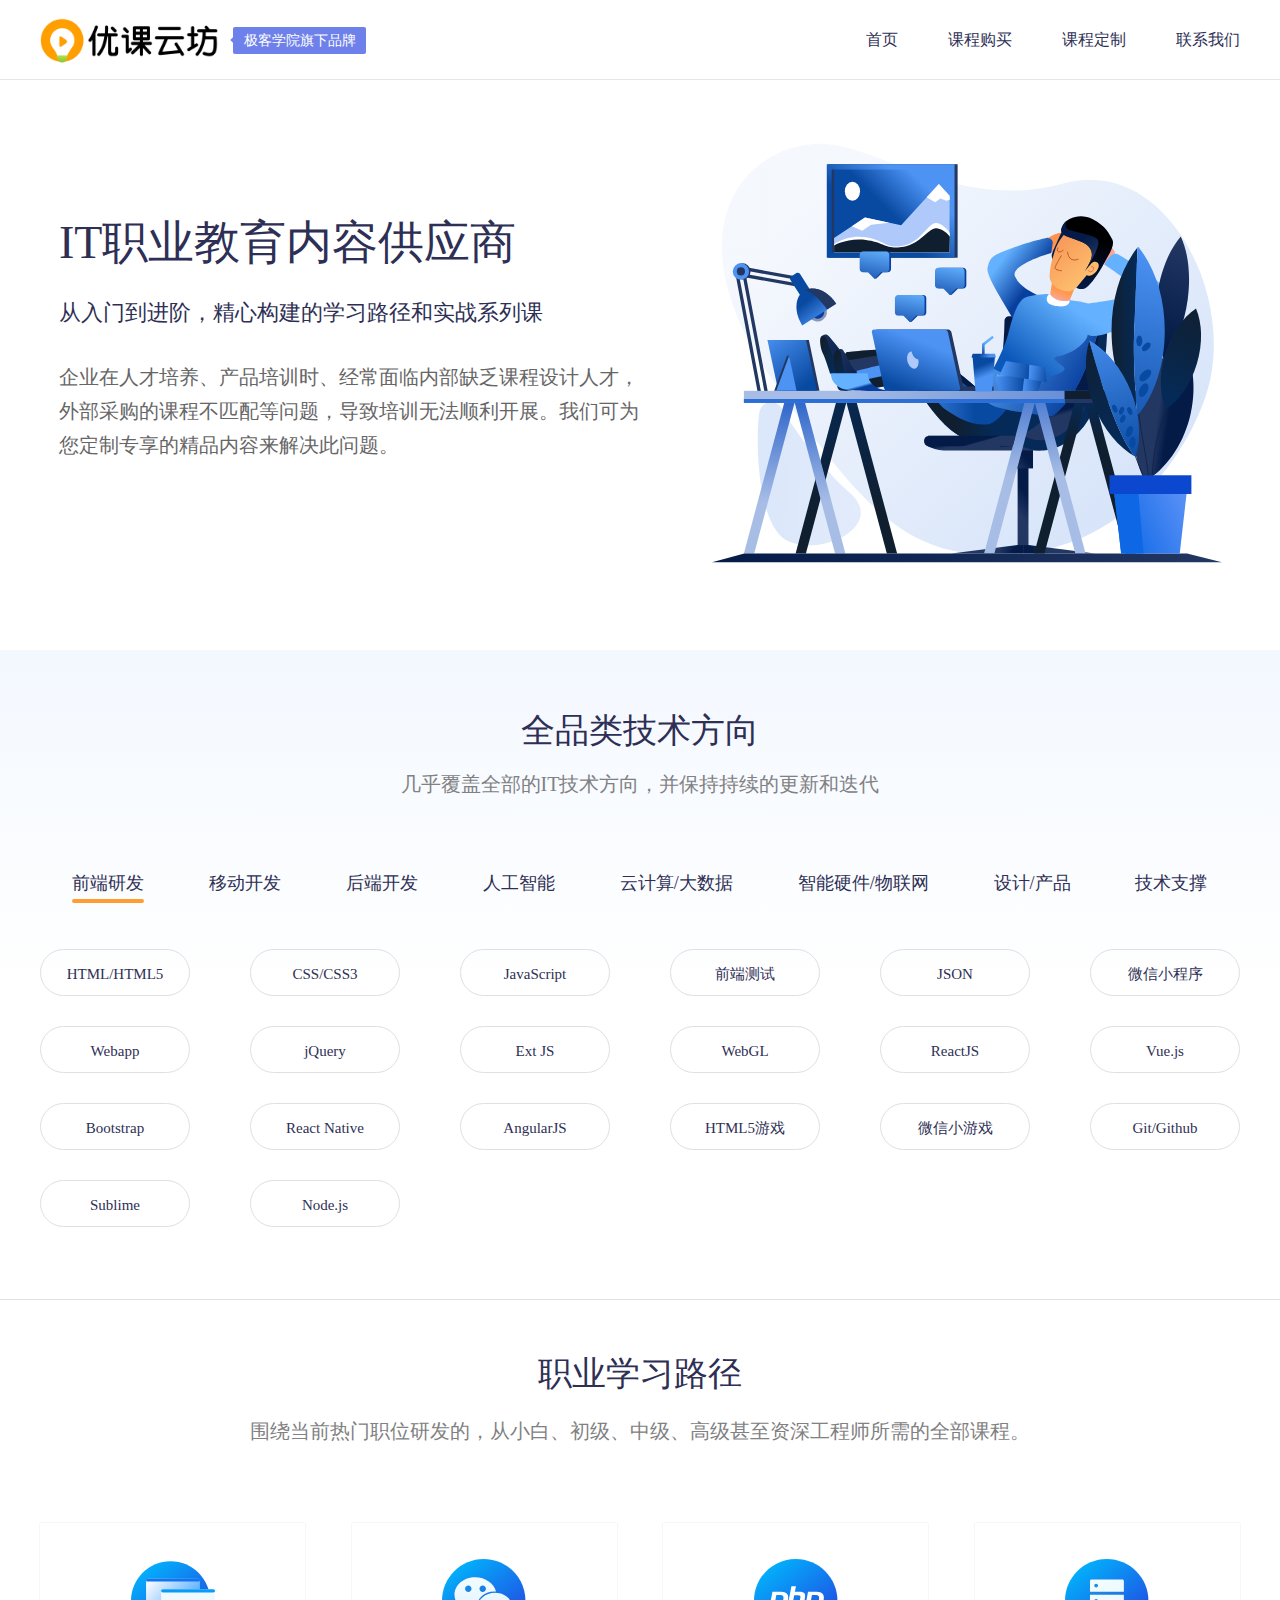
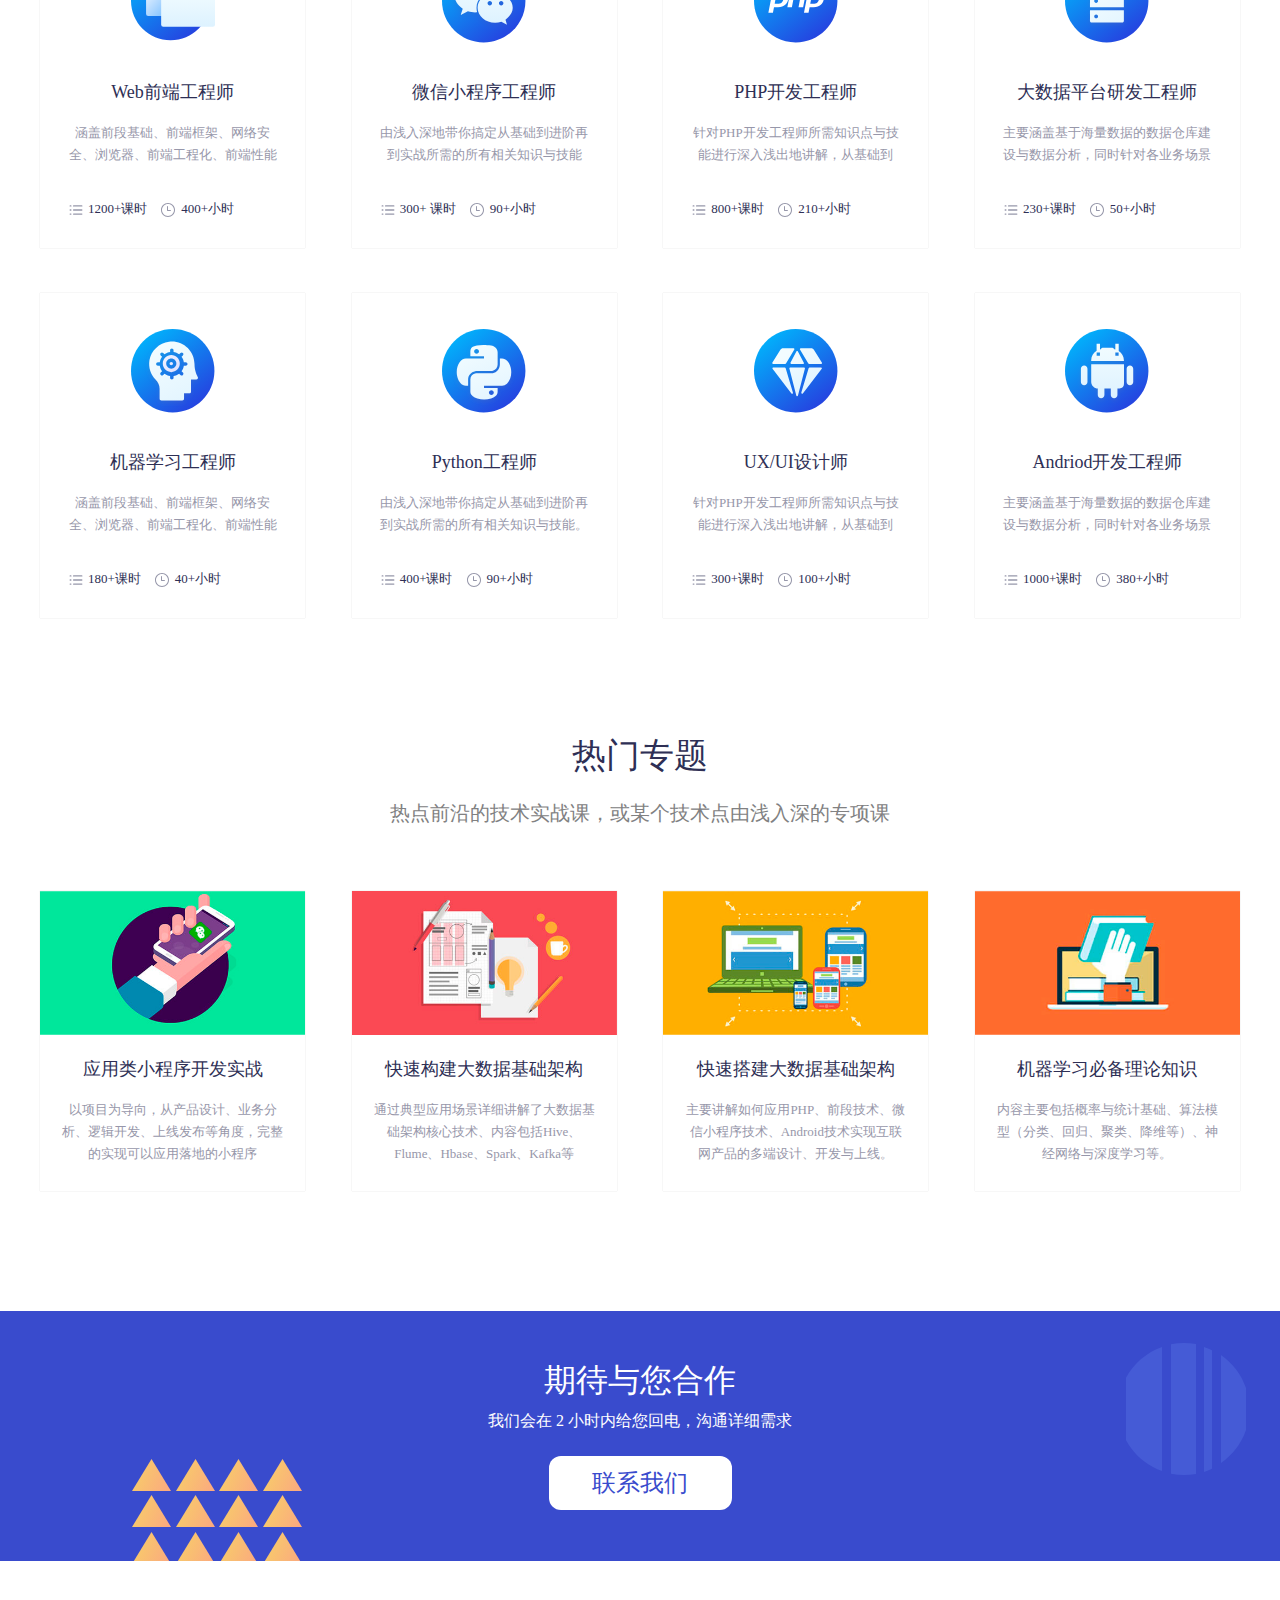
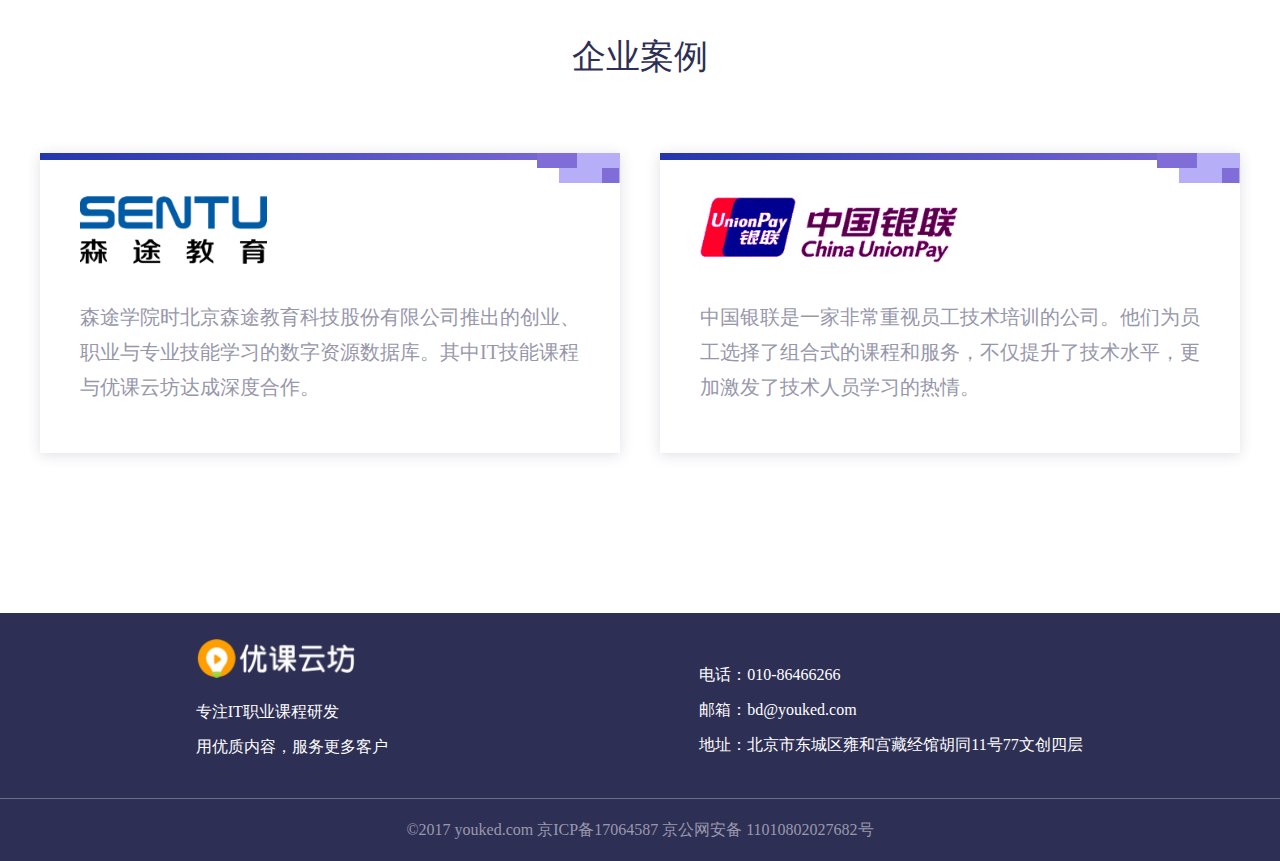
==== buy.html @ 3682bbf8 "init" ====
<!DOCTYPE html>
<html>
<head>
  <meta charset="utf-8">
  <title>优课云坊 - 专注 IT 职业课程研发</title>
  <meta name="keywords" content="视频课程,IT培训,在线教育,IT视频课程,课程制作,课程研发" />
  <meta name="description" content="优课云坊是一个专业从事 IT 职业技术类课程研发与制作的内容平台，我们希望通过生产更多、更好的学习内容，让更多人能够掌握和精进互联网开发的知识和技能，从而更好地用技术改变生活。优课云坊的制作团队均有 6 年以上的课程研发、制作和内容出版经验，发布过 3000+ 门互联网职业技术类课程，并与行业权威的人民邮电出版社等合作出版了多本技术类书籍。" />
  <link rel="stylesheet" type="text/css" href="./css/reset.css">
  <link rel="stylesheet" type="text/css" href="./css/buy.css">
</head>
<body>
<header class="page-header">
  <div class="container">
    <a class="header-logo" href="./index.html">
      <div class="header-logo-box">
        <img class="header-logo-img" src="./images/logo.svg">
      </div>
      <div class="header-logo-tag">极客学院旗下品牌</div>
    </a>
    <nav class="header-nav">
      <a href="./index.html" class="nav-item">首页</a>
      <a href="javascript:;" class="nav-item active">课程购买</a>
      <a href="./order.html" class="nav-item">课程定制</a>
      <a href="https://shimo.im/forms/dloqeWOgRNdibAnz/fill" target="blank" class="nav-item">联系我们</a>
    </nav>
  </div>
</header>
<div class="page-mainer">
  <div class="banner-section buy-banner">
    <div class="banner-box container">
      <div class="banner-left buy-banner-left">
        <h1 class="banner-title">IT职业教育内容供应商</h1>
        <p class="banner-subtitle">从入门到进阶，精心构建的学习路径和实战系列课</p>
        <p class="banner-description">企业在人才培养、产品培训时、经常面临内部缺乏课程设计人才，外部采购的课程不匹配等问题，导致培训无法顺利开展。我们可为您定制专享的精品内容来解决此问题。</p>
      </div>
      <div class="banner-right">
        <img src="./images/buy-banner.svg" class="banner-box-img">
      </div>
    </div>
  </div>
  <div class="catalog-section">
    <h2 class="catalog-title">全品类技术方向</h2>
    <p class="catalog-description">几乎覆盖全部的IT技术方向，并保持持续的更新和迭代</p>
    <ul class="catalog-second-list" id="ITCatalogList">
      <li class="catalog-second-item catalog-second-item--active">前端研发</li>
      <li class="catalog-second-item ">移动开发</li>
      <li class="catalog-second-item ">后端开发</li>
      <li class="catalog-second-item ">人工智能</li>
      <li class="catalog-second-item ">云计算/大数据</li>
      <li class="catalog-second-item ">智能硬件/物联网</li>
      <li class="catalog-second-item ">设计/产品</li>
      <li class="catalog-second-item ">技术支撑</li>
    </ul>
    <div class="catalog-third-container" id="ITDetailList">
      <ul class="catalog-third-list catalog-third-list--active">
        <li class="catalog-third-item">
          <a href="javascript:;">HTML/HTML5</a>
        </li>
        <li class="catalog-third-item">
          <a href="javascript:;">CSS/CSS3</a>
        </li>
        <li class="catalog-third-item">
          <a href="javascript:;">JavaScript</a>
        </li>
        <li class="catalog-third-item">
          <a href="javascript:;">前端测试</a>
        </li>
        <li class="catalog-third-item">
          <a href="javascript:;">JSON</a>
        </li>
        <li class="catalog-third-item">
          <a href="javascript:;">微信小程序</a>
        </li>
        <li class="catalog-third-item">
          <a href="javascript:;">Webapp</a>
        </li>
        <li class="catalog-third-item">
          <a href="javascript:;">jQuery</a>
        </li>
        <li class="catalog-third-item">
          <a href="javascript:;">Ext JS</a>
        </li>
        <li class="catalog-third-item">
          <a href="javascript:;">WebGL</a>
        </li>
        <li class="catalog-third-item">
          <a href="javascript:;">ReactJS</a>
        </li>
        <li class="catalog-third-item">
          <a href="javascript:;">Vue.js</a>
        </li>
        <li class="catalog-third-item">
          <a href="javascript:;">Bootstrap</a>
        </li>
        <li class="catalog-third-item">
          <a href="javascript:;">React Native</a>
        </li>
        <li class="catalog-third-item">
          <a href="javascript:;">AngularJS</a>
        </li>
        <li class="catalog-third-item">
          <a href="javascript:;">HTML5游戏</a>
        </li>
        <li class="catalog-third-item">
          <a href="javascript:;">微信小游戏</a>
        </li>
        <li class="catalog-third-item">
          <a href="javascript:;">Git/Github</a>
        </li>
        <li class="catalog-third-item">
          <a href="javascript:;">Sublime</a>
        </li>
        <li class="catalog-third-item">
          <a href="javascript:;">Node.js</a>
        </li>
      </ul>
      <ul class="catalog-third-list">
        <li class="catalog-third-item">
          <a href="javascript:;">Android</a>
        </li>
        <li class="catalog-third-item">
          <a href="javascript:;">iOS</a>
        </li>
        <li class="catalog-third-item">
          <a href="javascript:;">性能优化</a>
        </li>
        <li class="catalog-third-item">
          <a href="javascript:;">Android Studio</a>
        </li>
        <li class="catalog-third-item">
          <a href="javascript:;">网络编程</a>
        </li>
        <li class="catalog-third-item">
          <a href="javascript:;">Robotium</a>
        </li>
        <li class="catalog-third-item">
          <a href="javascript:;">Android NDK</a>
        </li>
        <li class="catalog-third-item">
          <a href="javascript:;">UI组件</a>
        </li>
        <li class="catalog-third-item">
          <a href="javascript:;">RxJava</a>
        </li>
        <li class="catalog-third-item">
          <a href="javascript:;">Kotlin</a>
        </li>
        <li class="catalog-third-item">
          <a href="javascript:;">自定义控件</a>
        </li>
        <li class="catalog-third-item">
          <a href="javascript:;">HyBrid</a>
        </li>
        <li class="catalog-third-item">
          <a href="javascript:;">热更新</a>
        </li>
        <li class="catalog-third-item">
          <a href="javascript:;">React native</a>
        </li>
      </ul>
      <ul class="catalog-third-list">
        <li class="catalog-third-item">
          <a href="javascript:;">Java</a>
        </li>
        <li class="catalog-third-item">
          <a href="javascript:;">Servlet</a>
        </li>
        <li class="catalog-third-item">
          <a href="javascript:;">JSP</a>
        </li>
        <li class="catalog-third-item">
          <a href="javascript:;">Spring</a>
        </li>
        <li class="catalog-third-item">
          <a href="javascript:;">SpringMVC</a>
        </li>
        <li class="catalog-third-item">
          <a href="javascript:;">Python</a>
        </li>
        <li class="catalog-third-item">
          <a href="javascript:;">Django</a>
        </li>
        <li class="catalog-third-item">
          <a href="javascript:;">Flask</a>
        </li>
        <li class="catalog-third-item">
          <a href="javascript:;">CGI</a>
        </li>
        <li class="catalog-third-item">
          <a href="javascript:;">爬虫</a>
        </li>
        <li class="catalog-third-item">
          <a href="javascript:;">PHP</a>
        </li>
        <li class="catalog-third-item">
          <a href="javascript:;">Laravel</a>
        </li>
        <li class="catalog-third-item">
          <a href="javascript:;">Redis</a>
        </li>
        <li class="catalog-third-item">
          <a href="javascript:;">ThinkPHP</a>
        </li>
        <li class="catalog-third-item">
          <a href="javascript:;">WordPress</a>
        </li>
        <li class="catalog-third-item">
          <a href="javascript:;">Go</a>
        </li>
        <li class="catalog-third-item">
          <a href="javascript:;">微服务</a>
        </li>
        <li class="catalog-third-item">
          <a href="javascript:;">Ruby</a>
        </li>
        <li class="catalog-third-item">
          <a href="javascript:;">SpringBoot</a>
        </li>
        <li class="catalog-third-item">
          <a href="javascript:;">Dubbo</a>
        </li>
      </ul>
      <ul class="catalog-third-list">
        <li class="catalog-third-item">
          <a href="javascript:;">AWS</a>
        </li>
        <li class="catalog-third-item">
          <a href="javascript:;">深度学习</a>
        </li>
        <li class="catalog-third-item">
          <a href="javascript:;">机器学习</a>
        </li>
        <li class="catalog-third-item">
          <a href="javascript:;">算法应用</a>
        </li>
        <li class="catalog-third-item">
          <a href="javascript:;">PaddlePaddle</a>
        </li>
        <li class="catalog-third-item">
          <a href="javascript:;">TensorFlow</a>
        </li>
        <li class="catalog-third-item">
          <a href="javascript:;">Keras</a>
        </li>
        <li class="catalog-third-item">
          <a href="javascript:;">caffe</a>
        </li>
        <li class="catalog-third-item">
          <a href="javascript:;">文字识别</a>
        </li>
        <li class="catalog-third-item">
          <a href="javascript:;">人脸识别</a>
        </li>
        <li class="catalog-third-item">
          <a href="javascript:;">图像审核</a>
        </li>
        <li class="catalog-third-item">
          <a href="javascript:;">OpenGL/GLES</a>
        </li>
      </ul>
      <ul class="catalog-third-list">
        <li class="catalog-third-item">
          <a href="javascript:;">Hadoop</a>
        </li>
        <li class="catalog-third-item">
          <a href="javascript:;">Storm</a>
        </li>
        <li class="catalog-third-item">
          <a href="javascript:;">Kafka</a>
        </li>
        <li class="catalog-third-item">
          <a href="javascript:;">Hbase</a>
        </li>
        <li class="catalog-third-item">
          <a href="javascript:;">Spark</a>
        </li>
        <li class="catalog-third-item">
          <a href="javascript:;">Oracle</a>
        </li>
        <li class="catalog-third-item">
          <a href="javascript:;">DB2</a>
        </li>
        <li class="catalog-third-item">
          <a href="javascript:;">MySQL</a>
        </li>
        <li class="catalog-third-item">
          <a href="javascript:;">Redis</a>
        </li>
        <li class="catalog-third-item">
          <a href="javascript:;">MongoDB</a>
        </li>
        <li class="catalog-third-item">
          <a href="javascript:;">数据分析</a>
        </li>
        <li class="catalog-third-item">
          <a href="javascript:;">Cassandra</a>
        </li>
        <li class="catalog-third-item">
          <a href="javascript:;">PostgreSQL</a>
        </li>
        <li class="catalog-third-item">
          <a href="javascript:;">腾讯云</a>
        </li>
        <li class="catalog-third-item">
          <a href="javascript:;">OpenStack</a>
        </li>
        <li class="catalog-third-item">
          <a href="javascript:;">Docker</a>
        </li>
        <li class="catalog-third-item">
          <a href="javascript:;">Elasticsearch</a>
        </li>
        <li class="catalog-third-item">
          <a href="javascript:;">VMware</a>
        </li>
      </ul>
      <ul class="catalog-third-list ">
        <li class="catalog-third-item">
          <a href="javascript:;">ARM</a>
        </li>
        <li class="catalog-third-item">
          <a href="javascript:;">Cortex-M</a>
        </li>
        <li class="catalog-third-item">
          <a href="javascript:;">RTOS</a>
        </li>
        <li class="catalog-third-item">
          <a href="javascript:;">IPFS</a>
        </li>
        <li class="catalog-third-item">
          <a href="javascript:;">Arduino</a>
        </li>
        <li class="catalog-third-item">
          <a href="javascript:;">树莓派</a>
        </li>
        <li class="catalog-third-item">
          <a href="javascript:;">C51</a>
        </li>
        <li class="catalog-third-item">
          <a href="javascript:;">移动通信</a>
        </li>
        <li class="catalog-third-item">
          <a href="javascript:;">NFC</a>
        </li>
        <li class="catalog-third-item">
          <a href="javascript:;">传感器</a>
        </li>
        <li class="catalog-third-item">
          <a href="javascript:;">数据融合</a>
        </li>
        <li class="catalog-third-item">
          <a href="javascript:;">语音识别</a>
        </li>
        <li class="catalog-third-item">
          <a href="javascript:;">手势识别</a>
        </li>
        <li class="catalog-third-item">
          <a href="javascript:;">AVR</a>
        </li>
      </ul>
      <ul class="catalog-third-list">
        <li class="catalog-third-item">
          <a href="javascript:;">Photoshop</a>
        </li>
        <li class="catalog-third-item">
          <a href="javascript:;">DreamWeaver</a>
        </li>
        <li class="catalog-third-item">
          <a href="javascript:;">Sketch</a>
        </li>
        <li class="catalog-third-item">
          <a href="javascript:;">illustrator</a>
        </li>
        <li class="catalog-third-item">
          <a href="javascript:;">Axure</a>
        </li>
        <li class="catalog-third-item">
          <a href="javascript:;">视觉设计</a>
        </li>
        <li class="catalog-third-item">
          <a href="javascript:;">游戏设计</a>
        </li>
        <li class="catalog-third-item">
          <a href="javascript:;">需求分析</a>
        </li>
      </ul>
      <ul class="catalog-third-list">
        <li class="catalog-third-item">
          <a href="javascript:;">基础语言</a>
        </li>
        <li class="catalog-third-item">
          <a href="javascript:;">网络工程</a>
        </li>
        <li class="catalog-third-item">
          <a href="javascript:;">算法基础</a>
        </li>
        <li class="catalog-third-item">
          <a href="javascript:;">数据结构</a>
        </li>
        <li class="catalog-third-item">
          <a href="javascript:;">设计模式</a>
        </li>
        <li class="catalog-third-item">
          <a href="javascript:;">Git/GitHub</a>
        </li>
        <li class="catalog-third-item">
          <a href="javascript:;">SVN</a>
        </li>
        <li class="catalog-third-item">
          <a href="javascript:;">软件测试</a>
        </li>
        <li class="catalog-third-item">
          <a href="javascript:;">思科认证</a>
        </li>
        <li class="catalog-third-item">
          <a href="javascript:;">Oracle认证</a>
        </li>
        <li class="catalog-third-item">
          <a href="javascript:;">自动化运维</a>
        </li>
        <li class="catalog-third-item">
          <a href="javascript:;">Shell</a>
        </li>
        <li class="catalog-third-item">
          <a href="javascript:;">Nginx</a>
        </li>
        <li class="catalog-third-item">
          <a href="javascript:;">运维监控</a>
        </li>
        <li class="catalog-third-item">
          <a href="javascript:;">Linux</a>
        </li>
      </ul>
    </div>
  </div>
  <div class="zhiye-section">
    <div class="container">
      <h2 class="zhiye-title">职业学习路径</h2>
      <p class="zhiye-desc">围绕当前热门职位研发的，从小白、初级、中级、高级甚至资深工程师所需的全部课程。</p>
      <ul class="zhiye-list">
        <li class="zhiye-item">
          <div class="zhiye-item-photo">
            <img src="./images/qd.svg" class="zhiye-item-img">
          </div>
          <h3 class="zhiye-item-title">Web前端工程师</h3>
          <p class="zhiye-item-desc">涵盖前段基础、前端框架、网络安全、浏览器、前端工程化、前端性能</p>
          <div class=zhiye-item-info>
            <span class="zhiye-item-number">1200+课时</span>
            <span class="zhiye-item-duration">400+小时</span>
          </div>
        </li>
        <li class="zhiye-item">
          <div class="zhiye-item-photo">
            <img src="./images/wx.svg" class="zhiye-item-img">
          </div>
          <h3 class="zhiye-item-title">微信小程序工程师</h3>
          <p class="zhiye-item-desc">由浅入深地带你搞定从基础到进阶再到实战所需的所有相关知识与技能</p>
          <div class=zhiye-item-info>
            <span class="zhiye-item-number">300+ 课时</span>
            <span class="zhiye-item-duration">90+小时</span>
          </div>
        </li>
        <li class="zhiye-item">
          <div class="zhiye-item-photo">
            <img src="./images/php.svg" class="zhiye-item-img">
          </div>
          <h3 class="zhiye-item-title">PHP开发工程师</h3>
          <p class="zhiye-item-desc">针对PHP开发工程师所需知识点与技能进行深入浅出地讲解，从基础到</p>
          <div class=zhiye-item-info>
            <span class="zhiye-item-number">800+课时</span>
            <span class="zhiye-item-duration">210+小时</span>
          </div>
        </li>
        <li class="zhiye-item">
          <div class="zhiye-item-photo">
            <img src="./images/database.svg" class="zhiye-item-img">
          </div>
          <h3 class="zhiye-item-title">大数据平台研发工程师</h3>
          <p class="zhiye-item-desc">主要涵盖基于海量数据的数据仓库建设与数据分析，同时针对各业务场景</p>
          <div class=zhiye-item-info>
            <span class="zhiye-item-number">230+课时</span>
            <span class="zhiye-item-duration">50+小时</span>
          </div>
        </li>
        <li class="zhiye-item">
          <div class="zhiye-item-photo">
            <img src="./images/ai.svg" class="zhiye-item-img">
          </div>
          <h3 class="zhiye-item-title">机器学习工程师</h3>
          <p class="zhiye-item-desc">涵盖前段基础、前端框架、网络安全、浏览器、前端工程化、前端性能</p>
          <div class=zhiye-item-info>
            <span class="zhiye-item-number">180+课时</span>
            <span class="zhiye-item-duration">40+小时</span>
          </div>
        </li>
        <li class="zhiye-item">
          <div class="zhiye-item-photo">
            <img src="./images/pythone.svg" class="zhiye-item-img">
          </div>
          <h3 class="zhiye-item-title">Python工程师</h3>
          <p class="zhiye-item-desc">由浅入深地带你搞定从基础到进阶再到实战所需的所有相关知识与技能。</p>
          <div class=zhiye-item-info>
            <span class="zhiye-item-number">400+课时</span>
            <span class="zhiye-item-duration">90+小时</span>
          </div>
        </li>
        <li class="zhiye-item">
          <div class="zhiye-item-photo">
            <img src="./images/ui.svg" class="zhiye-item-img">
          </div>
          <h3 class="zhiye-item-title">UX/UI设计师</h3>
          <p class="zhiye-item-desc">针对PHP开发工程师所需知识点与技能进行深入浅出地讲解，从基础到</p>
          <div class=zhiye-item-info>
            <span class="zhiye-item-number">300+课时</span>
            <span class="zhiye-item-duration">100+小时</span>
          </div>
        </li>
        <li class="zhiye-item">
          <div class="zhiye-item-photo">
            <img src="./images/Andriod.svg" class="zhiye-item-img">
          </div>
          <h3 class="zhiye-item-title">Andriod开发工程师</h3>
          <p class="zhiye-item-desc">主要涵盖基于海量数据的数据仓库建设与数据分析，同时针对各业务场景</p>
          <div class=zhiye-item-info>
            <span class="zhiye-item-number">1000+课时</span>
            <span class="zhiye-item-duration">380+小时</span>
          </div>
        </li>
      </ul>
    </div>
  </div>
  <div class="hot-section">
    <div class="container">
      <h2 class="hot-title">热门专题</h2>
      <p class="hot-desc">热点前沿的技术实战课，或某个技术点由浅入深的专项课</p>
      <ul class="hot-list">
        <li class="hot-item">
          <div class="hot-item-photo">
            <img src="./images/cover1.svg" class="hot-item-img">
          </div>
          <p class="hot-item-title">应用类小程序开发实战</p>
          <p class="hot-item-desc">以项目为导向，从产品设计、业务分析、逻辑开发、上线发布等角度，完整的实现可以应用落地的小程序</p>
        </li>
        <li class="hot-item">
          <div class="hot-item-photo">
            <img src="./images/cover2.svg" class="hot-item-img">
          </div>
          <p class="hot-item-title">快速构建大数据基础架构</p>
          <p class="hot-item-desc">通过典型应用场景详细讲解了大数据基础架构核心技术、内容包括Hive、Flume、Hbase、Spark、Kafka等</p>
        </li>
        <li class="hot-item">
          <div class="hot-item-photo">
            <img src="./images/cover3.svg" class="hot-item-img">
          </div>
          <p class="hot-item-title">快速搭建大数据基础架构</p>
          <p class="hot-item-desc">主要讲解如何应用PHP、前段技术、微信小程序技术、Android技术实现互联网产品的多端设计、开发与上线。</p>
        </li>
        <li class="hot-item">
          <div class="hot-item-photo">
            <img src="./images/cover4.svg" class="hot-item-img">
          </div>
          <p class="hot-item-title">机器学习必备理论知识</p>
          <p class="hot-item-desc">内容主要包括概率与统计基础、算法模型（分类、回归、聚类、降维等）、神经网络与深度学习等。</p>
        </li>
      </ul>
    </div>
  </div>
  <div class="contact-section">
    <div class="container">
      <h2 class="contact-title">期待与您合作</h2>
      <p class="contact-description">我们会在 2 小时内给您回电，沟通详细需求</p>
      <a class="contact-btn" href="https://shimo.im/forms/dloqeWOgRNdibAnz/fill" target="blank">联系我们</a>
    </div>
  </div>
  <div class="case-section">
    <div class="container">
      <h2 class="case-title">企业案例</h2>
      <ul class="case-list">
        <li class="case-item">
          <p class="line">
            <span class="little-rectangle"></span>
            <span class="big-rectangle"></span>
            <span class="square"></span>
          </p>
          <div class="case-item-photo">
            <img src="./images/sentu.svg" class="case-item-img education">
          </div>
          <p class="case-item-description">森途学院时北京森途教育科技股份有限公司推出的创业、职业与专业技能学习的数字资源数据库。其中IT技能课程与优课云坊达成深度合作。</p>
        </li>
        <li class="case-item">
          <p class="line">
            <span class="little-rectangle"></span>
            <span class="big-rectangle"></span>
            <span class="square"></span>
          </p>
          <div class="case-item-photo">
            <img src="./images/bank.svg" class="case-item-img cnbank">
          </div>
          <p class="case-item-description">中国银联是一家非常重视员工技术培训的公司。他们为员工选择了组合式的课程和服务，不仅提升了技术水平，更加激发了技术人员学习的热情。</p>
        </li>
      </ul>
    </div>
  </div>
</div>
<footer class="page-footer">
  <div class="footer-content">
    <div class="footer-box container">
      <div class="footer-left">
        <div class="footer-logo">
          <img class="footer-logo-img" src="./images/footer-logo.png">
        </div>
        <p class="footer-text">专注IT职业课程研发</p>
        <p class="footer-text">用优质内容，服务更多客户</p>
      </div>
      <div class="footer-right">
        <p class="footer-text">电话：010-86466266</p>
        <p class="footer-text">邮箱：bd@youked.com</p>
        <p class="footer-text">地址：北京市东城区雍和宫藏经馆胡同11号77文创四层</p>
      </div>
    </div>
  </div>
  <div class="footer-gov">&copy;2017 youked.com 京ICP备17064587 京公网安备 11010802027682号</div>
</footer>
</body>
<script type="text/javascript" src="./js/jquery.min.js"></script>
<script type="text/javascript" src="./js/buy.js"></script>
</html>
---- css/buy.css ----
.page-header {
  height: 80px;
  border-bottom: 1px solid #e5e5ea;
  font-size: 0;
}
.page-header .container {
  width: 1200px;
  margin: 0 auto;
  height: 100%;
}
.page-header .container .header-logo {
  width: 806px;
  text-align: left;
  height: 100%;
  margin-right: 20px;
  display: inline-block;
  padding-top: 18px;
}
.page-header .container .header-logo .header-logo-box {
  width: 178px;
  height: 45x;
  float: left;
  margin-right: 15px;
}
.page-header .container .header-logo .header-logo-box .header-logo-img {
  width: 178px;
  height: 45px;
}
.page-header .container .header-logo .header-logo-tag {
  display: inline-block;
  position: relative;
  float: left;
  background-color: #6e81eb;
  border-radius: 2px;
  width: 133px;
  height: 27px;
  line-height: 27px;
  margin-top: 9px;
  text-align: center;
  color: #fefefe;
  font-size: 14px;
  font-weight: 400;
}
.page-header .container .header-logo .header-logo-tag:before {
  content: '';
  position: absolute;
  width: 4px;
  height: 4px;
  background-color: #6e81eb;
  top: 11px;
  left: -2px;
  transform: rotate(45deg);
  display: block;
}
.page-header .container .header-nav {
  display: inline-block;
  vertical-align: top;
  line-height: 80px;
  height: 80px;
}
.page-header .container .header-nav .nav-item {
  text-decoration: none;
  font-size: 16px;
  color: #2e2f55;
  margin-right: 50px;
}
.page-header .container .header-nav .nav-item.active {
  font-weight: 500;
}
.page-header .container .header-nav .nav-item:last-child {
  margin-right: 0;
}
.banner-section {
  padding-top: 56px;
  height: 570px;
}
.banner-section .container {
  width: 1200px;
  margin: 0 auto;
}
.banner-section .container .banner-left {
  vertical-align: top;
  width: 600px;
  margin-top: 87px;
  display: inline-block;
  margin-right: 68px;
  padding-left: 19px;
}
.banner-section .container .banner-left .banner-title {
  font-size: 46px;
  line-height: 40px;
  margin-bottom: 30px;
  color: #2e2f55;
  font-weight: 400;
}
.banner-section .container .banner-left .banner-subtitle {
  font-size: 22px;
  line-height: 40px;
  color: #2e2f55;
  font-weight: 400;
}
.banner-section .container .banner-left .banner-description {
  font-size: 20px;
  color: #666;
  line-height: 34px;
  font-weight: 400;
  padding-top: 27px;
  width: 594px;
  height: 136px;
}
.banner-section .container .buy-banner-left {
  margin-top: 80px;
}
.banner-section .container .banner-right {
  display: inline-block;
  width: 510px;
  height: 420px;
}
.buy-banner {
  padding-top: 63px;
}
.contact-section {
  background-image: url(../images/corperate-background.svg);
  background-repeat: no-repeat;
  background-size: cover;
  background-position: bottom;
  padding: 47px 0 51px;
}
.contact-section .container {
  width: 1200px;
  margin: 0 auto;
  text-align: center;
}
.contact-section .container .contact-title {
  font-size: 32px;
  line-height: 45px;
  color: #fff;
  height: 45px;
  margin-bottom: 7px;
}
.contact-section .container .contact-description {
  font-size: 16px;
  color: #fff;
  font-weight: 300;
  line-height: 22px;
  height: 22px;
  margin-bottom: 24px;
}
.contact-section .container .contact-btn {
  display: inline-block;
  width: 183px;
  height: 54px;
  background: #fff;
  color: #394bcd;
  text-decoration: none;
  font-size: 24px;
  border-radius: 12px;
  line-height: 54px;
  cursor: pointer;
}
.contact-section .container .contact-btn:hover {
  opacity: .8;
  transition: all .5s ease;
}
.partner-section {
  padding: 80px 0 115px;
}
.partner-section .container {
  width: 1200px;
  margin: 0 auto;
  text-align: center;
}
.partner-section .container .partner-title {
  font-size: 34px;
  line-height: 32px;
  color: #2e2f55;
  margin-bottom: 30px;
}
.partner-section .container .partner-description {
  font-size: 20px;
  line-height: 35px;
  color: #818182;
  margin-bottom: 65px;
}
.partner-section .container .partner-logo {
  width: 1200px;
  height: 250px;
}
.case-section {
  padding-top: 80px;
  padding-bottom: 160px;
}
.case-section .container {
  width: 1200px;
  margin: 0 auto;
  text-align: center;
}
.case-section .container .case-title {
  font-size: 34px;
  line-height: 32px;
  color: #2e2f55;
  margin-bottom: 80px;
}
.case-section .container .case-list {
  display: flex;
  justify-content: space-between;
}
.case-section .container .case-list .case-item {
  width: 580px;
  height: 300px;
  position: relative;
  background: #ffffff;
  box-shadow: 0px 2px 13px 0px rgba(46, 47, 85, 0.15);
  text-align: left;
}
.case-section .container .case-list .case-item .line {
  width: 100%;
  height: 7px;
  background: linear-gradient(90deg, #2335ae 0%, #826dd7 100%);
  position: relative;
}
.case-section .container .case-list .case-item .line .little-rectangle {
  display: block;
  width: 40px;
  height: 15px;
  background: #816dd7;
  position: absolute;
  right: 43px;
  top: 0;
  z-index: 2;
}
.case-section .container .case-list .case-item .line .blue-lt-rect {
  background: #224fe3;
}
.case-section .container .case-list .case-item .line .big-rectangle {
  display: block;
  position: absolute;
  width: 61px;
  height: 30px;
  background: #b7aef8;
  right: 0;
  top: 0;
}
.case-section .container .case-list .case-item .line .blue-big-rect {
  background: #00a3ff;
}
.case-section .container .case-list .case-item .line .square {
  display: block;
  width: 17px;
  height: 15px;
  position: absolute;
  right: 1px;
  top: 15px;
  background: #816dd7;
}
.case-section .container .case-list .case-item .line .blue-square {
  background: #006dff;
}
.case-section .container .case-list .case-item .blue-line {
  background: linear-gradient(142deg, #03acfa 0%, #2543e0 100%);
}
.case-section .container .case-list .case-item .case-item-photo {
  width: 100%;
  height: 140px;
  display: flex;
  align-items: center;
  padding-left: 40px;
}
.case-section .container .case-list .case-item .case-item-description {
  padding: 0 40px;
  font-size: 20px;
  color: #9797aa;
  line-height: 35px;
  font-weight: 300;
}
.page-footer {
  background-color: #2e2f55;
  font-size: 0;
}
.page-footer .footer-content {
  border-bottom: 1px solid #6b6c87;
  padding-top: 25px;
}
.page-footer .footer-content .container {
  width: 1200px;
  margin: 0 auto;
  display: flex;
  justify-content: space-around;
}
.page-footer .footer-content .container .footer-left {
  margin-bottom: 34px;
}
.page-footer .footer-content .container .footer-left .footer-logo {
  width: 160px;
  height: 40px;
  margin-bottom: 16px;
}
.page-footer .footer-content .container .footer-left .footer-logo .footer-logo-img {
  width: 100%;
}
.page-footer .footer-content .container .footer-left .footer-text {
  color: #fff;
  font-size: 16px;
  line-height: 35px;
  font-weight: 300;
}
.page-footer .footer-content .container .footer-right {
  width: 385px;
  line-height: 35px;
  padding-top: 19px;
}
.page-footer .footer-content .container .footer-right .footer-text {
  color: #fff;
  font-size: 16px;
  font-weight: 300;
}
.page-footer .footer-gov {
  font-size: 16px;
  line-height: 22px;
  text-align: center;
  padding: 20px 0;
  color: #9999ac;
}
* {
  padding: 0;
  margin: 0;
  box-sizing: border-box;
}
body,
html {
  min-width: 1200px;
}
.page-mainer .catalog-section {
  background: url(../images/catalog-bg.svg);
  background-repeat: no-repeat;
  background-size: cover;
  text-align: center;
  height: 650px;
  padding: 65px 0 55px;
  border-bottom: 1px solid #dfdfe5;
}
.page-mainer .catalog-section .catalog-title {
  font-size: 34px;
  line-height: 32px;
  color: #2e2f55;
  margin-bottom: 20px;
}
.page-mainer .catalog-section .catalog-description {
  font-size: 20px;
  line-height: 35px;
  color: #818182;
  margin-bottom: 65px;
}
.page-mainer .catalog-section .catalog-second-list {
  display: flex;
  justify-content: space-around;
  width: 1200px;
  margin: 0 auto;
  margin-bottom: 50px;
}
.page-mainer .catalog-section .catalog-second-list .catalog-second-item {
  font-size: 18px;
  line-height: 32px;
  color: #2e2f55;
  position: relative;
  cursor: pointer;
}
.page-mainer .catalog-section .catalog-second-list .catalog-second-item.catalog-second-item--active:after {
  position: absolute;
  content: '';
  height: 4px;
  width: 100%;
  display: inline-block;
  background: #ff9d33;
  top: 32px;
  left: 0;
  border-radius: 2px;
}
.page-mainer .catalog-section .catalog-third-container {
  width: 1200px;
  margin: 0 auto;
  height: 290px;
}
.page-mainer .catalog-section .catalog-third-container .catalog-third-list {
  width: 100%;
  display: flex;
  flex-wrap: wrap;
  display: none;
}
.page-mainer .catalog-section .catalog-third-container .catalog-third-list.catalog-third-list--active {
  display: flex;
}
.page-mainer .catalog-section .catalog-third-container .catalog-third-list .catalog-third-item {
  display: inline-block;
  width: 150px;
  height: 47px;
  margin-right: 60px;
  border: 1px solid #dfdfe5;
  border-radius: 23.5px;
  text-align: center;
  line-height: 47px;
  display: block;
  margin-bottom: 30px;
}
.page-mainer .catalog-section .catalog-third-container .catalog-third-list .catalog-third-item:nth-child(6n) {
  margin-right: 0px;
}
.page-mainer .catalog-section .catalog-third-container .catalog-third-list .catalog-third-item a {
  font-size: 15px;
  text-decoration: none;
  color: #2e2f55;
  cursor: default;
}
.page-mainer .zhiye-section {
  padding-top: 58px;
}
.page-mainer .zhiye-section .container {
  width: 1200px;
  margin: 0 auto;
  text-align: center;
}
.page-mainer .zhiye-section .container .zhiye-title {
  font-size: 34px;
  line-height: 32px;
  color: #2e2f55;
  margin-bottom: 24px;
}
.page-mainer .zhiye-section .container .zhiye-desc {
  font-size: 20px;
  line-height: 35px;
  color: #818182;
  margin-bottom: 74px;
}
.page-mainer .zhiye-section .container .zhiye-list {
  height: 697px;
  width: 1200px;
  display: flex;
  justify-content: space-between;
  flex-wrap: wrap;
}
.page-mainer .zhiye-section .container .zhiye-list .zhiye-item {
  width: 265px;
  height: 325px;
  box-shadow: 0px 0px 1px 0px rgba(0, 0, 0, 0.2);
  padding: 0 25px;
  margin-bottom: 45px;
  transition: all .5s ease;
}
.page-mainer .zhiye-section .container .zhiye-list .zhiye-item:hover {
  box-shadow: 2px 2px 20px 0px rgba(0, 0, 0, 0.3);
  transition: all .5s ease;
}
.page-mainer .zhiye-section .container .zhiye-list .zhiye-item .zhiye-item-photo {
  height: 157px;
  padding-top: 36px;
}
.page-mainer .zhiye-section .container .zhiye-list .zhiye-item .zhiye-item-photo .zhiye-item-img {
  width: 84px;
  height: 84px;
}
.page-mainer .zhiye-section .container .zhiye-list .zhiye-item .zhiye-item-title {
  font-size: 18px;
  line-height: 25px;
  color: #2e2f55;
  margin-bottom: 17px;
}
.page-mainer .zhiye-section .container .zhiye-list .zhiye-item .zhiye-item-desc {
  font-size: 13px;
  line-height: 22px;
  color: #9797aa;
  font-weight: 300;
  margin-bottom: 34px;
}
.page-mainer .zhiye-section .container .zhiye-list .zhiye-item .zhiye-item-info {
  text-align: left;
  padding-left: 23px;
}
.page-mainer .zhiye-section .container .zhiye-list .zhiye-item .zhiye-item-info .zhiye-item-number {
  font-size: 13px;
  line-height: 18px;
  color: #2e2f55;
  position: relative;
  margin-right: 30px;
}
.page-mainer .zhiye-section .container .zhiye-list .zhiye-item .zhiye-item-info .zhiye-item-number:before {
  position: absolute;
  content: '';
  background-image: url(../images/number.svg);
  display: block;
  width: 20px;
  height: 15px;
  top: 2px;
  left: -23px;
}
.page-mainer .zhiye-section .container .zhiye-list .zhiye-item .zhiye-item-info .zhiye-item-duration {
  font-size: 13px;
  line-height: 18px;
  color: #2e2f55;
  position: relative;
}
.page-mainer .zhiye-section .container .zhiye-list .zhiye-item .zhiye-item-info .zhiye-item-duration:before {
  position: absolute;
  content: '';
  background-image: url(../images/time.svg);
  background-repeat: no-repeat;
  display: block;
  width: 16px;
  height: 16px;
  top: 2px;
  left: -20px;
}
.page-mainer .hot-section {
  padding-top: 120px;
  padding-bottom: 120px;
}
.page-mainer .hot-section .container {
  width: 1200px;
  margin: 0 auto;
  text-align: center;
}
.page-mainer .hot-section .container .hot-title {
  font-size: 34px;
  line-height: 32px;
  color: #2e2f55;
  margin-bottom: 24px;
}
.page-mainer .hot-section .container .hot-desc {
  font-size: 20px;
  line-height: 35px;
  color: #818182;
  margin-bottom: 60px;
  font-weight: 400;
}
.page-mainer .hot-section .container .hot-list {
  display: flex;
  justify-content: space-between;
}
.page-mainer .hot-section .container .hot-list .hot-item {
  width: 265px;
  height: 300px;
  box-shadow: 0px 0px 1px 0px rgba(0, 0, 0, 0.2);
  transition: all .5s ease;
}
.page-mainer .hot-section .container .hot-list .hot-item:hover {
  box-shadow: 2px 2px 20px 0px rgba(0, 0, 0, 0.3);
  transition: all .5s ease;
}
.page-mainer .hot-section .container .hot-list .hot-item .hot-item-photo {
  width: 265px;
  height: 144px;
}
.page-mainer .hot-section .container .hot-list .hot-item .hot-item-photo .hot-item-img {
  width: 100%;
}
.page-mainer .hot-section .container .hot-list .hot-item .hot-item-title {
  font-size: 18px;
  color: #2e2f55;
  line-height: 25px;
  margin-top: 22px;
  margin-bottom: 17px;
}
.page-mainer .hot-section .container .hot-list .hot-item .hot-item-desc {
  font-size: 13px;
  line-height: 22px;
  color: #9797aa;
  padding: 0 20px;
}
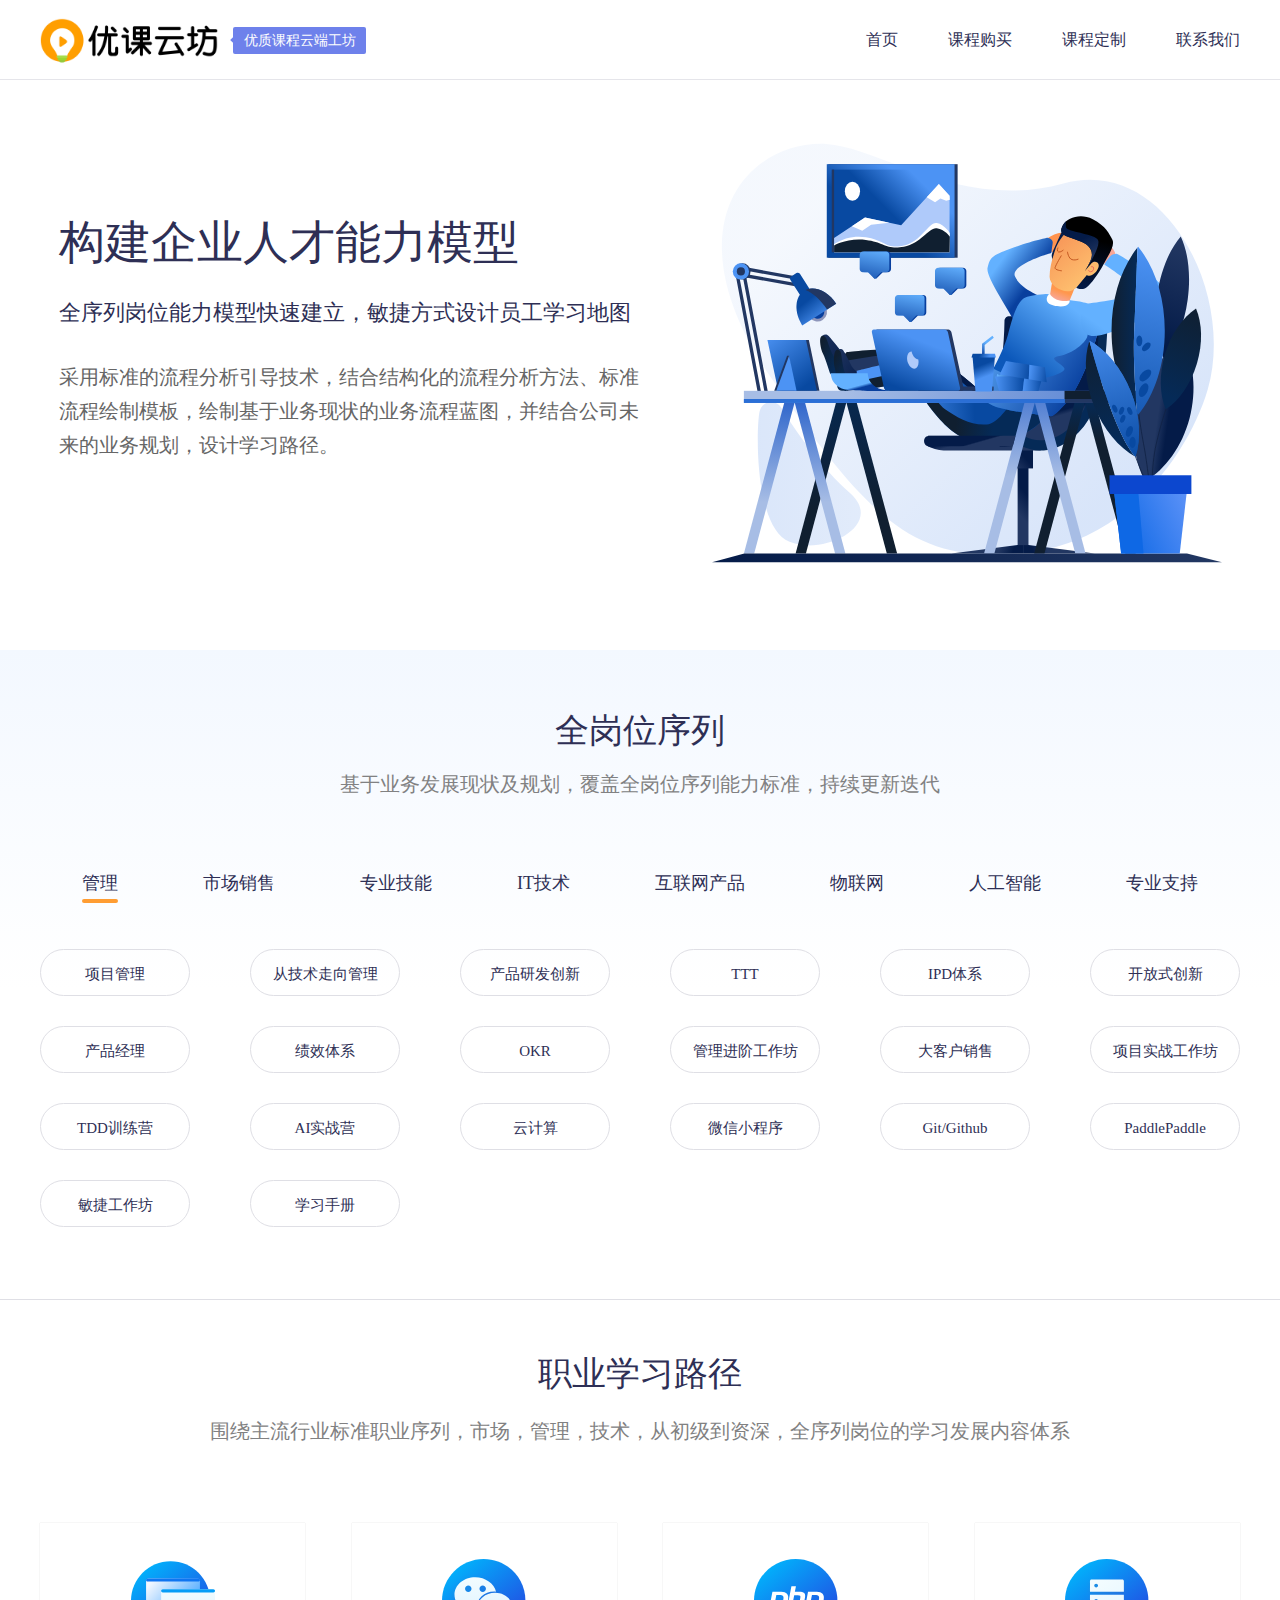
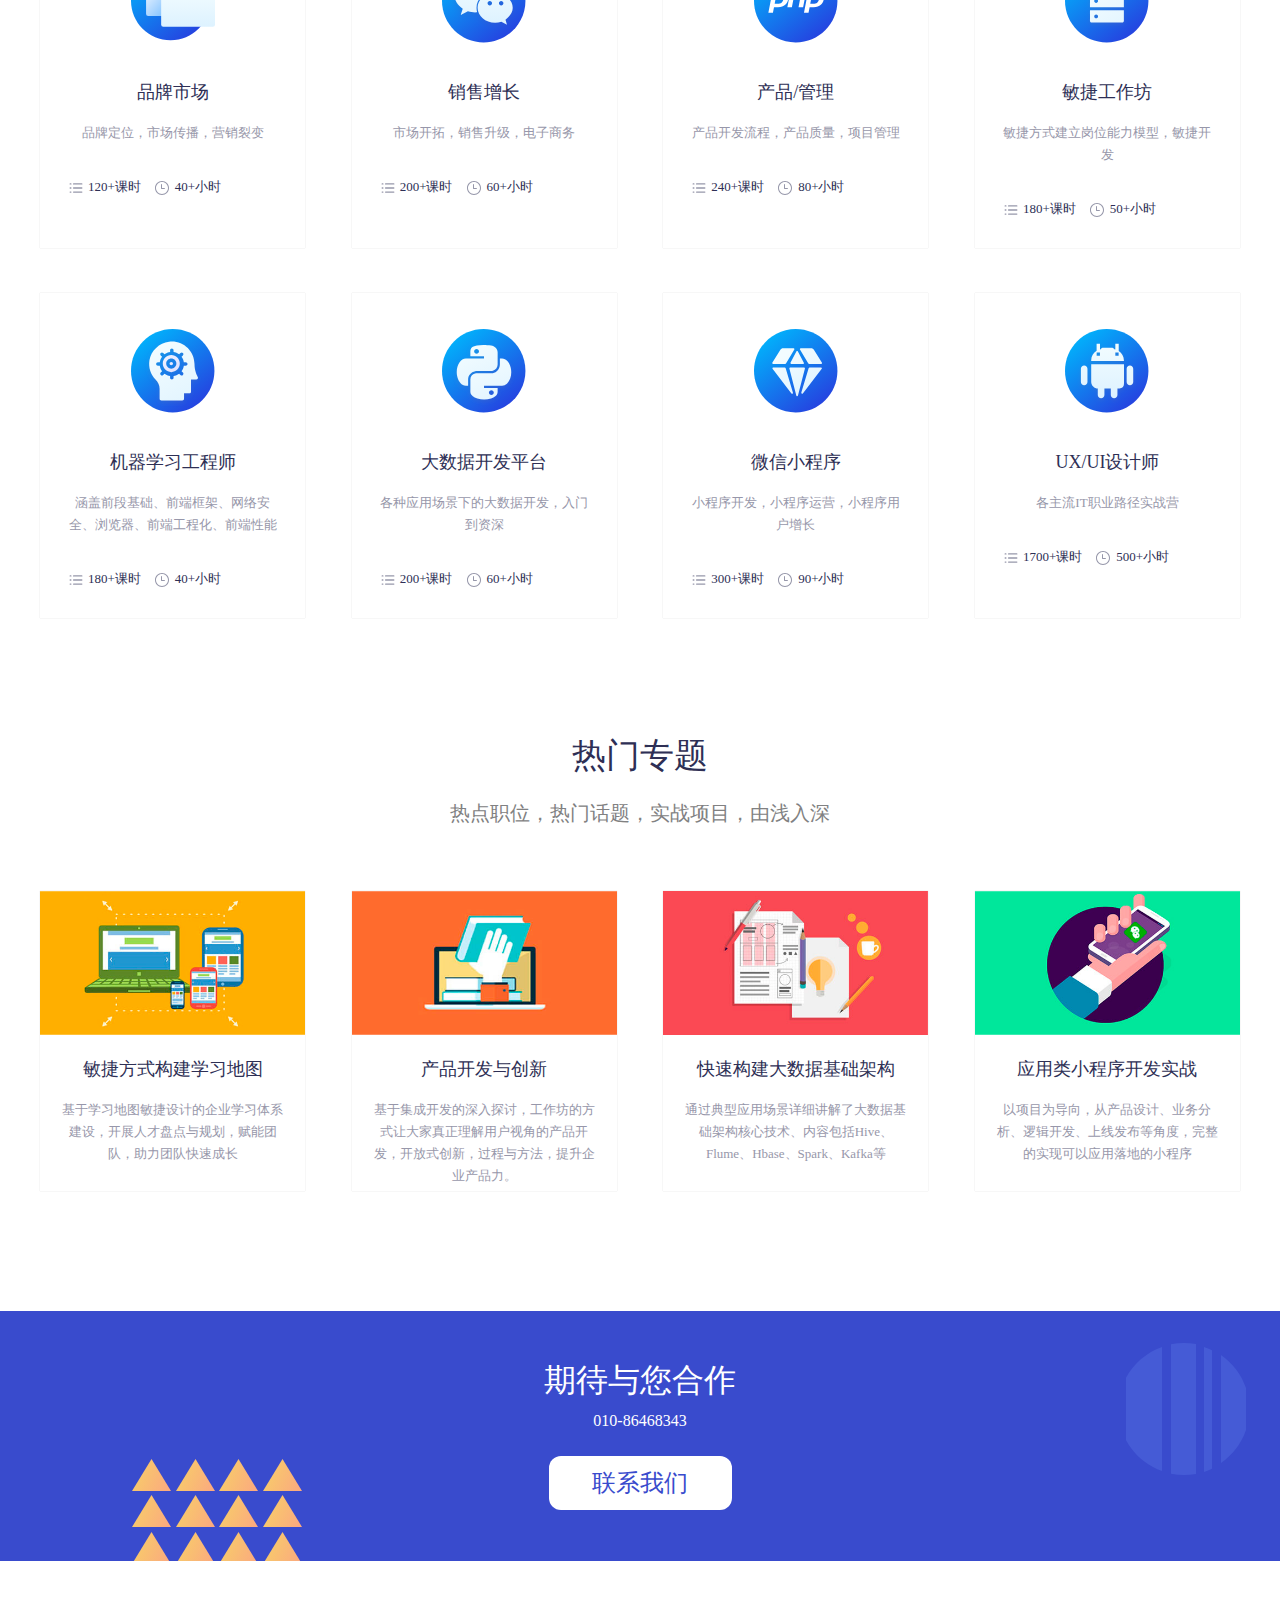
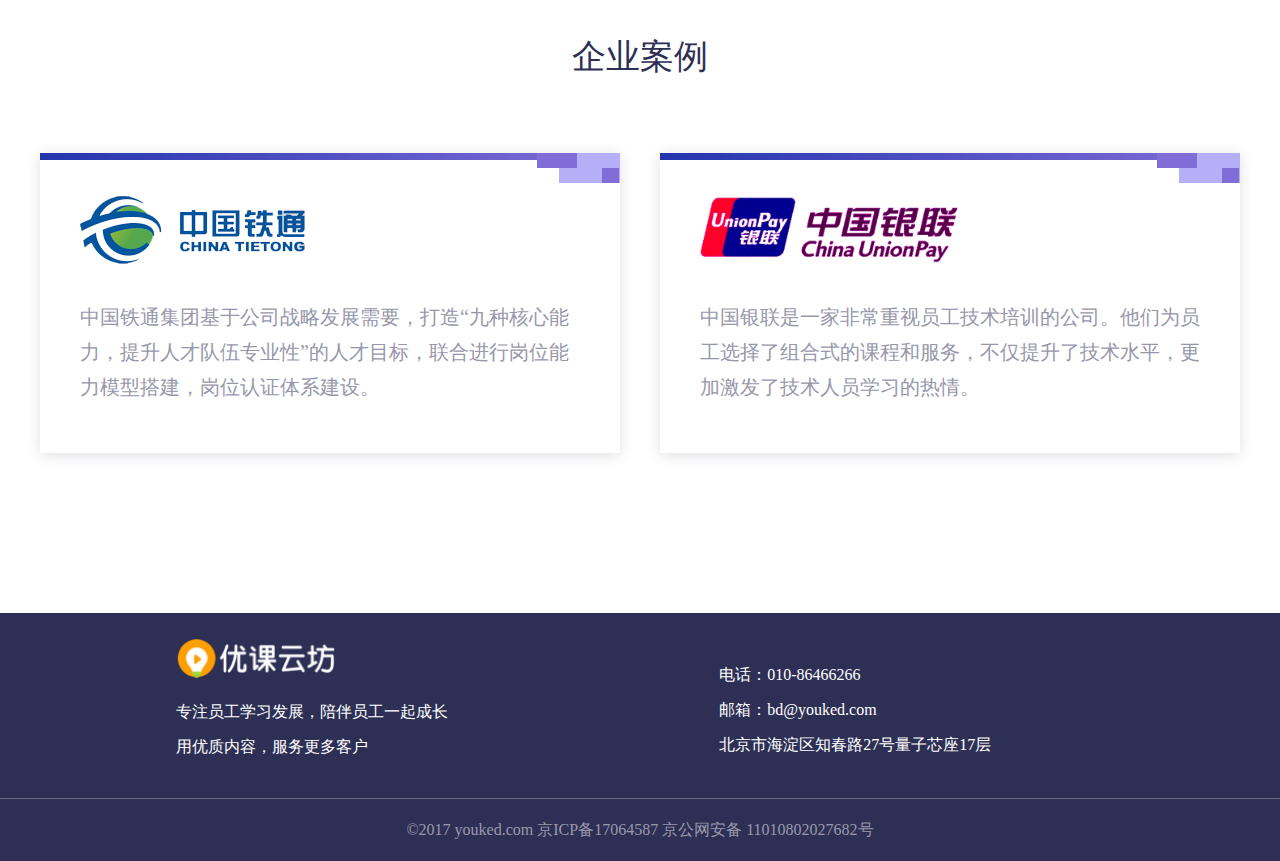
==== commit d39f6b7a: "css" ====
--- a/buy.html
+++ b/buy.html
@@ -15,7 +15,7 @@
       <div class="header-logo-box">
         <img class="header-logo-img" src="./images/logo.svg">
       </div>
-      <div class="header-logo-tag">极客学院旗下品牌</div>
+      <div class="header-logo-tag">优质课程云端工坊</div>
     </a>
     <nav class="header-nav">
       <a href="./index.html" class="nav-item">首页</a>
@@ -29,9 +29,9 @@
   <div class="banner-section buy-banner">
     <div class="banner-box container">
       <div class="banner-left buy-banner-left">
-        <h1 class="banner-title">IT职业教育内容供应商</h1>
-        <p class="banner-subtitle">从入门到进阶，精心构建的学习路径和实战系列课</p>
-        <p class="banner-description">企业在人才培养、产品培训时、经常面临内部缺乏课程设计人才，外部采购的课程不匹配等问题，导致培训无法顺利开展。我们可为您定制专享的精品内容来解决此问题。</p>
+        <h1 class="banner-title">构建企业人才能力模型</h1>
+        <p class="banner-subtitle">全序列岗位能力模型快速建立，敏捷方式设计员工学习地图</p>
+        <p class="banner-description">采用标准的流程分析引导技术，结合结构化的流程分析方法、标准流程绘制模板，绘制基于业务现状的业务流程蓝图，并结合公司未来的业务规划，设计学习路径。</p>
       </div>
       <div class="banner-right">
         <img src="./images/buy-banner.svg" class="banner-box-img">
@@ -39,79 +39,79 @@
     </div>
   </div>
   <div class="catalog-section">
-    <h2 class="catalog-title">全品类技术方向</h2>
-    <p class="catalog-description">几乎覆盖全部的IT技术方向，并保持持续的更新和迭代</p>
+    <h2 class="catalog-title">全岗位序列</h2>
+    <p class="catalog-description">基于业务发展现状及规划，覆盖全岗位序列能力标准，持续更新迭代</p>
     <ul class="catalog-second-list" id="ITCatalogList">
-      <li class="catalog-second-item catalog-second-item--active">前端研发</li>
-      <li class="catalog-second-item ">移动开发</li>
-      <li class="catalog-second-item ">后端开发</li>
+      <li class="catalog-second-item catalog-second-item--active">管理</li>
+      <li class="catalog-second-item ">市场销售</li>
+      <li class="catalog-second-item ">专业技能</li>
+      <li class="catalog-second-item ">IT技术</li>
+      <li class="catalog-second-item ">互联网产品</li>
+      <li class="catalog-second-item ">物联网</li>
       <li class="catalog-second-item ">人工智能</li>
-      <li class="catalog-second-item ">云计算/大数据</li>
-      <li class="catalog-second-item ">智能硬件/物联网</li>
-      <li class="catalog-second-item ">设计/产品</li>
-      <li class="catalog-second-item ">技术支撑</li>
+      <li class="catalog-second-item ">专业支持</li>
     </ul>
     <div class="catalog-third-container" id="ITDetailList">
       <ul class="catalog-third-list catalog-third-list--active">
         <li class="catalog-third-item">
-          <a href="javascript:;">HTML/HTML5</a>
-        </li>
-        <li class="catalog-third-item">
-          <a href="javascript:;">CSS/CSS3</a>
-        </li>
-        <li class="catalog-third-item">
-          <a href="javascript:;">JavaScript</a>
-        </li>
-        <li class="catalog-third-item">
-          <a href="javascript:;">前端测试</a>
-        </li>
-        <li class="catalog-third-item">
-          <a href="javascript:;">JSON</a>
+          <a href="javascript:;">项目管理</a>
+        </li>
+        <li class="catalog-third-item">
+          <a href="javascript:;">从技术走向管理</a>
+        </li>
+        <li class="catalog-third-item">
+          <a href="javascript:;">产品研发创新</a>
+        </li>
+        <li class="catalog-third-item">
+          <a href="javascript:;">TTT</a>
+        </li>
+        <li class="catalog-third-item">
+          <a href="javascript:;">IPD体系</a>
+        </li>
+        <li class="catalog-third-item">
+          <a href="javascript:;">开放式创新</a>
+        </li>
+        <li class="catalog-third-item">
+          <a href="javascript:;">产品经理</a>
+        </li>
+        <li class="catalog-third-item">
+          <a href="javascript:;">绩效体系</a>
+        </li>
+        <li class="catalog-third-item">
+          <a href="javascript:;">OKR</a>
+        </li>
+        <li class="catalog-third-item">
+          <a href="javascript:;">管理进阶工作坊</a>
+        </li>
+        <li class="catalog-third-item">
+          <a href="javascript:;">大客户销售</a>
+        </li>
+        <li class="catalog-third-item">
+          <a href="javascript:;">项目实战工作坊</a>
+        </li>
+        <li class="catalog-third-item">
+          <a href="javascript:;">TDD训练营</a>
+        </li>
+        <li class="catalog-third-item">
+          <a href="javascript:;">AI实战营</a>
+        </li>
+        <li class="catalog-third-item">
+          <a href="javascript:;">云计算</a>
         </li>
         <li class="catalog-third-item">
           <a href="javascript:;">微信小程序</a>
         </li>
         <li class="catalog-third-item">
-          <a href="javascript:;">Webapp</a>
-        </li>
-        <li class="catalog-third-item">
-          <a href="javascript:;">jQuery</a>
-        </li>
-        <li class="catalog-third-item">
-          <a href="javascript:;">Ext JS</a>
-        </li>
-        <li class="catalog-third-item">
-          <a href="javascript:;">WebGL</a>
-        </li>
-        <li class="catalog-third-item">
-          <a href="javascript:;">ReactJS</a>
-        </li>
-        <li class="catalog-third-item">
-          <a href="javascript:;">Vue.js</a>
-        </li>
-        <li class="catalog-third-item">
-          <a href="javascript:;">Bootstrap</a>
-        </li>
-        <li class="catalog-third-item">
-          <a href="javascript:;">React Native</a>
-        </li>
-        <li class="catalog-third-item">
-          <a href="javascript:;">AngularJS</a>
-        </li>
-        <li class="catalog-third-item">
-          <a href="javascript:;">HTML5游戏</a>
-        </li>
-        <li class="catalog-third-item">
-          <a href="javascript:;">微信小游戏</a>
-        </li>
-        <li class="catalog-third-item">
           <a href="javascript:;">Git/Github</a>
         </li>
         <li class="catalog-third-item">
-          <a href="javascript:;">Sublime</a>
-        </li>
-        <li class="catalog-third-item">
-          <a href="javascript:;">Node.js</a>
+          <a href="javascript:;">PaddlePaddle</a>
+        </li>
+        <li class="catalog-third-item">
+          <a href="javascript:;">敏捷工作坊</a>
+        </li>
+        <li class="catalog-third-item">
+          <a href="javascript:;">学习手册</a>
         </li>
       </ul>
       <ul class="catalog-third-list">
@@ -436,49 +436,49 @@
   <div class="zhiye-section">
     <div class="container">
       <h2 class="zhiye-title">职业学习路径</h2>
-      <p class="zhiye-desc">围绕当前热门职位研发的，从小白、初级、中级、高级甚至资深工程师所需的全部课程。</p>
+      <p class="zhiye-desc">围绕主流行业标准职业序列，市场，管理，技术，从初级到资深，全序列岗位的学习发展内容体系</p>
       <ul class="zhiye-list">
         <li class="zhiye-item">
           <div class="zhiye-item-photo">
             <img src="./images/qd.svg" class="zhiye-item-img">
           </div>
-          <h3 class="zhiye-item-title">Web前端工程师</h3>
-          <p class="zhiye-item-desc">涵盖前段基础、前端框架、网络安全、浏览器、前端工程化、前端性能</p>
-          <div class=zhiye-item-info>
-            <span class="zhiye-item-number">1200+课时</span>
-            <span class="zhiye-item-duration">400+小时</span>
+          <h3 class="zhiye-item-title">品牌市场</h3>
+          <p class="zhiye-item-desc">品牌定位，市场传播，营销裂变</p>
+          <div class=zhiye-item-info>
+            <span class="zhiye-item-number">120+课时</span>
+            <span class="zhiye-item-duration">40+小时</span>
           </div>
         </li>
         <li class="zhiye-item">
           <div class="zhiye-item-photo">
             <img src="./images/wx.svg" class="zhiye-item-img">
           </div>
-          <h3 class="zhiye-item-title">微信小程序工程师</h3>
-          <p class="zhiye-item-desc">由浅入深地带你搞定从基础到进阶再到实战所需的所有相关知识与技能</p>
-          <div class=zhiye-item-info>
-            <span class="zhiye-item-number">300+ 课时</span>
-            <span class="zhiye-item-duration">90+小时</span>
+          <h3 class="zhiye-item-title">销售增长</h3>
+          <p class="zhiye-item-desc">市场开拓，销售升级，电子商务</p>
+          <div class=zhiye-item-info>
+            <span class="zhiye-item-number">200+课时</span>
+            <span class="zhiye-item-duration">60+小时</span>
           </div>
         </li>
         <li class="zhiye-item">
           <div class="zhiye-item-photo">
             <img src="./images/php.svg" class="zhiye-item-img">
           </div>
-          <h3 class="zhiye-item-title">PHP开发工程师</h3>
-          <p class="zhiye-item-desc">针对PHP开发工程师所需知识点与技能进行深入浅出地讲解，从基础到</p>
-          <div class=zhiye-item-info>
-            <span class="zhiye-item-number">800+课时</span>
-            <span class="zhiye-item-duration">210+小时</span>
+          <h3 class="zhiye-item-title">产品/管理</h3>
+          <p class="zhiye-item-desc">产品开发流程，产品质量，项目管理</p>
+          <div class=zhiye-item-info>
+            <span class="zhiye-item-number">240+课时</span>
+            <span class="zhiye-item-duration">80+小时</span>
           </div>
         </li>
         <li class="zhiye-item">
           <div class="zhiye-item-photo">
             <img src="./images/database.svg" class="zhiye-item-img">
           </div>
-          <h3 class="zhiye-item-title">大数据平台研发工程师</h3>
-          <p class="zhiye-item-desc">主要涵盖基于海量数据的数据仓库建设与数据分析，同时针对各业务场景</p>
-          <div class=zhiye-item-info>
-            <span class="zhiye-item-number">230+课时</span>
+          <h3 class="zhiye-item-title">敏捷工作坊</h3>
+          <p class="zhiye-item-desc">敏捷方式建立岗位能力模型，敏捷开发</p>
+          <div class=zhiye-item-info>
+            <span class="zhiye-item-number">180+课时</span>
             <span class="zhiye-item-duration">50+小时</span>
           </div>
         </li>
@@ -497,33 +497,33 @@
           <div class="zhiye-item-photo">
             <img src="./images/pythone.svg" class="zhiye-item-img">
           </div>
-          <h3 class="zhiye-item-title">Python工程师</h3>
-          <p class="zhiye-item-desc">由浅入深地带你搞定从基础到进阶再到实战所需的所有相关知识与技能。</p>
-          <div class=zhiye-item-info>
-            <span class="zhiye-item-number">400+课时</span>
+          <h3 class="zhiye-item-title">大数据开发平台</h3>
+          <p class="zhiye-item-desc">各种应用场景下的大数据开发，入门到资深</p>
+          <div class=zhiye-item-info>
+            <span class="zhiye-item-number">200+课时</span>
+            <span class="zhiye-item-duration">60+小时</span>
+          </div>
+        </li>
+        <li class="zhiye-item">
+          <div class="zhiye-item-photo">
+            <img src="./images/ui.svg" class="zhiye-item-img">
+          </div>
+          <h3 class="zhiye-item-title">微信小程序</h3>
+          <p class="zhiye-item-desc">小程序开发，小程序运营，小程序用户增长</p>
+          <div class=zhiye-item-info>
+            <span class="zhiye-item-number">300+课时</span>
             <span class="zhiye-item-duration">90+小时</span>
           </div>
         </li>
         <li class="zhiye-item">
           <div class="zhiye-item-photo">
-            <img src="./images/ui.svg" class="zhiye-item-img">
+            <img src="./images/Andriod.svg" class="zhiye-item-img">
           </div>
           <h3 class="zhiye-item-title">UX/UI设计师</h3>
-          <p class="zhiye-item-desc">针对PHP开发工程师所需知识点与技能进行深入浅出地讲解，从基础到</p>
-          <div class=zhiye-item-info>
-            <span class="zhiye-item-number">300+课时</span>
-            <span class="zhiye-item-duration">100+小时</span>
-          </div>
-        </li>
-        <li class="zhiye-item">
-          <div class="zhiye-item-photo">
-            <img src="./images/Andriod.svg" class="zhiye-item-img">
-          </div>
-          <h3 class="zhiye-item-title">Andriod开发工程师</h3>
-          <p class="zhiye-item-desc">主要涵盖基于海量数据的数据仓库建设与数据分析，同时针对各业务场景</p>
-          <div class=zhiye-item-info>
-            <span class="zhiye-item-number">1000+课时</span>
-            <span class="zhiye-item-duration">380+小时</span>
+          <p class="zhiye-item-desc">各主流IT职业路径实战营</p>
+          <div class=zhiye-item-info>
+            <span class="zhiye-item-number">1700+课时</span>
+            <span class="zhiye-item-duration">500+小时</span>
           </div>
         </li>
       </ul>
@@ -532,8 +532,29 @@
   <div class="hot-section">
     <div class="container">
       <h2 class="hot-title">热门专题</h2>
-      <p class="hot-desc">热点前沿的技术实战课，或某个技术点由浅入深的专项课</p>
-      <ul class="hot-list">
+      <p class="hot-desc">热点职位，热门话题，实战项目，由浅入深</p>
+      <ul class="hot-list">            
+        <li class="hot-item">
+          <div class="hot-item-photo">
+            <img src="./images/cover3.svg" class="hot-item-img">
+          </div>
+          <p class="hot-item-title">敏捷方式构建学习地图</p>
+          <p class="hot-item-desc">基于学习地图敏捷设计的企业学习体系建设，开展人才盘点与规划，赋能团队，助力团队快速成长</p>
+        </li>
+        <li class="hot-item">
+          <div class="hot-item-photo">
+            <img src="./images/cover4.svg" class="hot-item-img">
+          </div>
+          <p class="hot-item-title">产品开发与创新</p>
+          <p class="hot-item-desc">基于集成开发的深入探讨，工作坊的方式让大家真正理解用户视角的产品开发，开放式创新，过程与方法，提升企业产品力。</p>
+        </li>
+        <li class="hot-item">
+          <div class="hot-item-photo">
+            <img src="./images/cover2.svg" class="hot-item-img">
+          </div>
+          <p class="hot-item-title">快速构建大数据基础架构</p>
+          <p class="hot-item-desc">通过典型应用场景详细讲解了大数据基础架构核心技术、内容包括Hive、Flume、Hbase、Spark、Kafka等</p>
+        </li>
         <li class="hot-item">
           <div class="hot-item-photo">
             <img src="./images/cover1.svg" class="hot-item-img">
@@ -541,34 +562,13 @@
           <p class="hot-item-title">应用类小程序开发实战</p>
           <p class="hot-item-desc">以项目为导向，从产品设计、业务分析、逻辑开发、上线发布等角度，完整的实现可以应用落地的小程序</p>
         </li>
-        <li class="hot-item">
-          <div class="hot-item-photo">
-            <img src="./images/cover2.svg" class="hot-item-img">
-          </div>
-          <p class="hot-item-title">快速构建大数据基础架构</p>
-          <p class="hot-item-desc">通过典型应用场景详细讲解了大数据基础架构核心技术、内容包括Hive、Flume、Hbase、Spark、Kafka等</p>
-        </li>
-        <li class="hot-item">
-          <div class="hot-item-photo">
-            <img src="./images/cover3.svg" class="hot-item-img">
-          </div>
-          <p class="hot-item-title">快速搭建大数据基础架构</p>
-          <p class="hot-item-desc">主要讲解如何应用PHP、前段技术、微信小程序技术、Android技术实现互联网产品的多端设计、开发与上线。</p>
-        </li>
-        <li class="hot-item">
-          <div class="hot-item-photo">
-            <img src="./images/cover4.svg" class="hot-item-img">
-          </div>
-          <p class="hot-item-title">机器学习必备理论知识</p>
-          <p class="hot-item-desc">内容主要包括概率与统计基础、算法模型（分类、回归、聚类、降维等）、神经网络与深度学习等。</p>
-        </li>
       </ul>
     </div>
   </div>
   <div class="contact-section">
     <div class="container">
       <h2 class="contact-title">期待与您合作</h2>
-      <p class="contact-description">我们会在 2 小时内给您回电，沟通详细需求</p>
+      <p class="contact-description">010-86468343</p>
       <a class="contact-btn" href="https://shimo.im/forms/dloqeWOgRNdibAnz/fill" target="blank">联系我们</a>
     </div>
   </div>
@@ -583,9 +583,9 @@
             <span class="square"></span>
           </p>
           <div class="case-item-photo">
-            <img src="./images/sentu.svg" class="case-item-img education">
-          </div>
-          <p class="case-item-description">森途学院时北京森途教育科技股份有限公司推出的创业、职业与专业技能学习的数字资源数据库。其中IT技能课程与优课云坊达成深度合作。</p>
+            <img src="./images/tietong.jpeg" class="case-item-img education">
+          </div>
+          <p class="case-item-description">中国铁通集团基于公司战略发展需要，打造“九种核心能力，提升人才队伍专业性”的人才目标，联合进行岗位能力模型搭建，岗位认证体系建设。</p>
         </li>
         <li class="case-item">
           <p class="line">
@@ -609,13 +609,13 @@
         <div class="footer-logo">
           <img class="footer-logo-img" src="./images/footer-logo.png">
         </div>
-        <p class="footer-text">专注IT职业课程研发</p>
+        <p class="footer-text">专注员工学习发展，陪伴员工一起成长</p>
         <p class="footer-text">用优质内容，服务更多客户</p>
       </div>
       <div class="footer-right">
         <p class="footer-text">电话：010-86466266</p>
         <p class="footer-text">邮箱：bd@youked.com</p>
-        <p class="footer-text">地址：北京市东城区雍和宫藏经馆胡同11号77文创四层</p>
+        <p class="footer-text">北京市海淀区知春路27号量子芯座17层</p>
       </div>
     </div>
   </div>
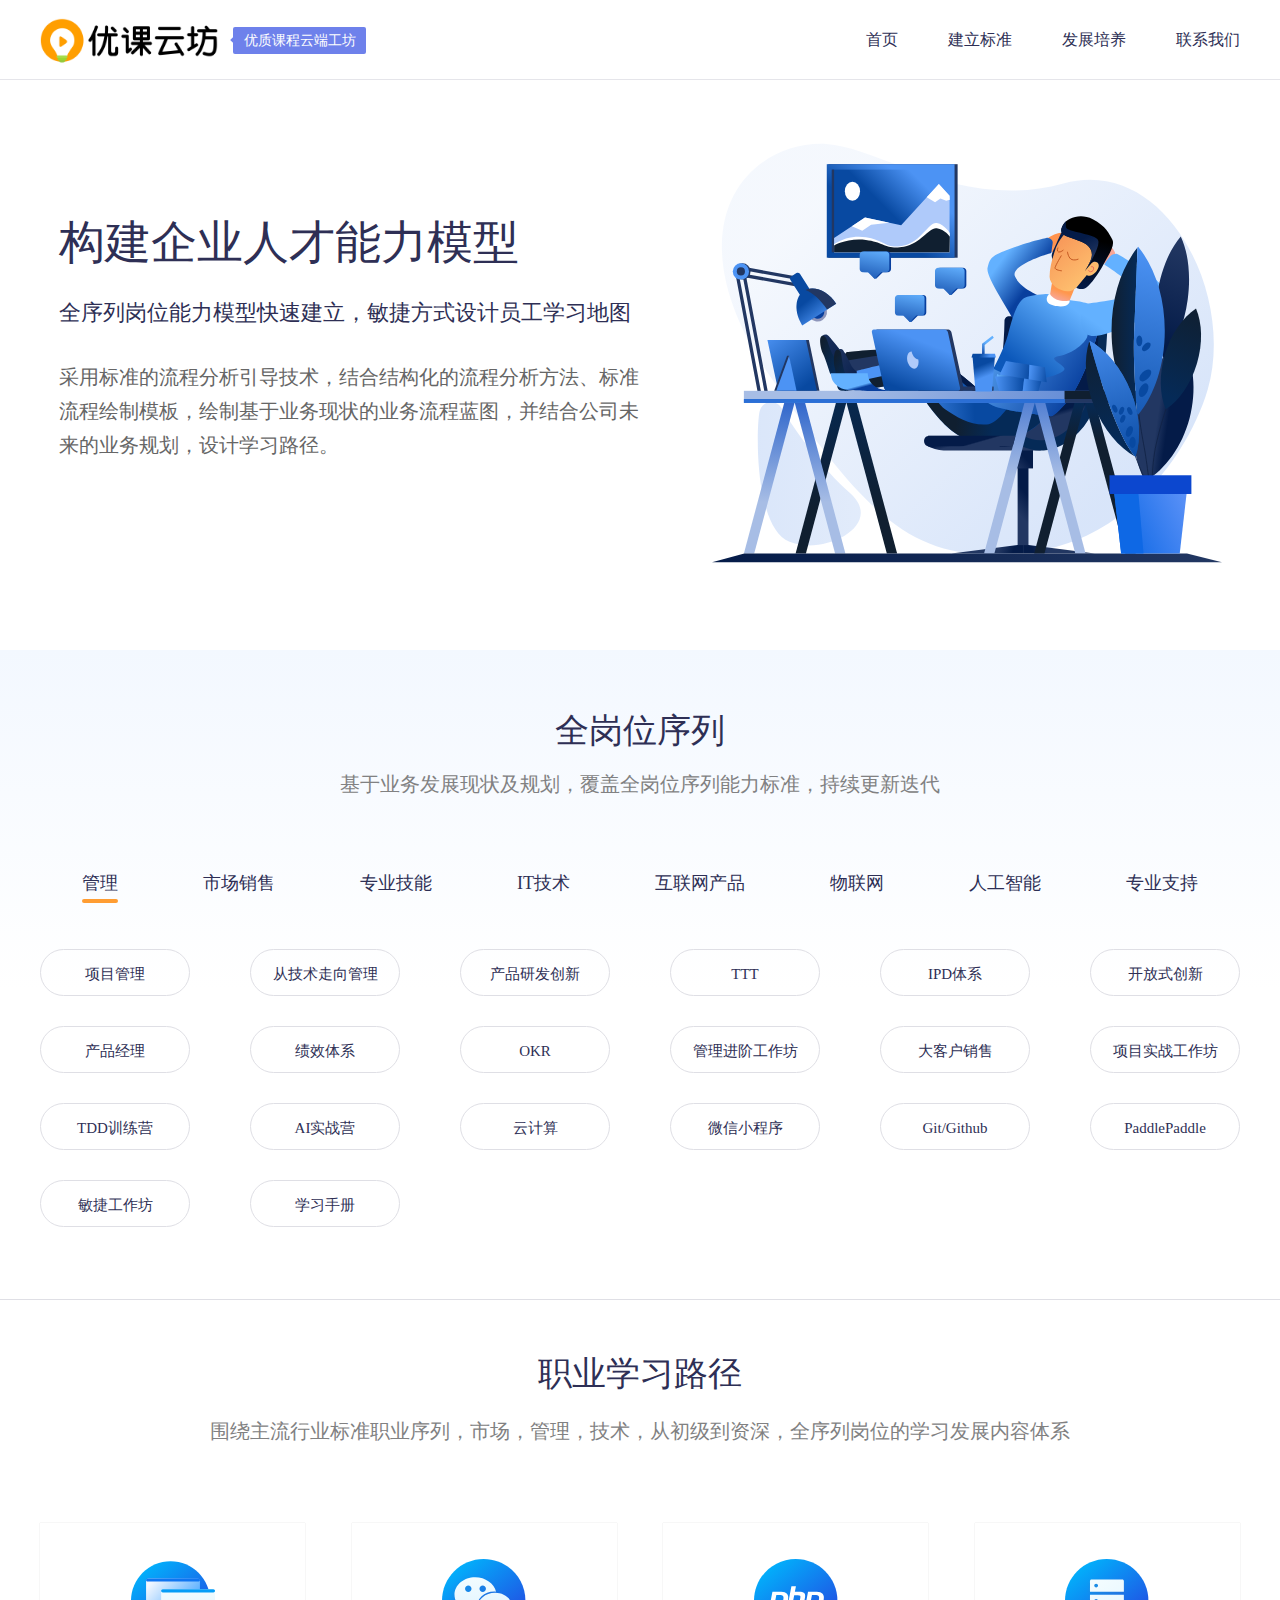
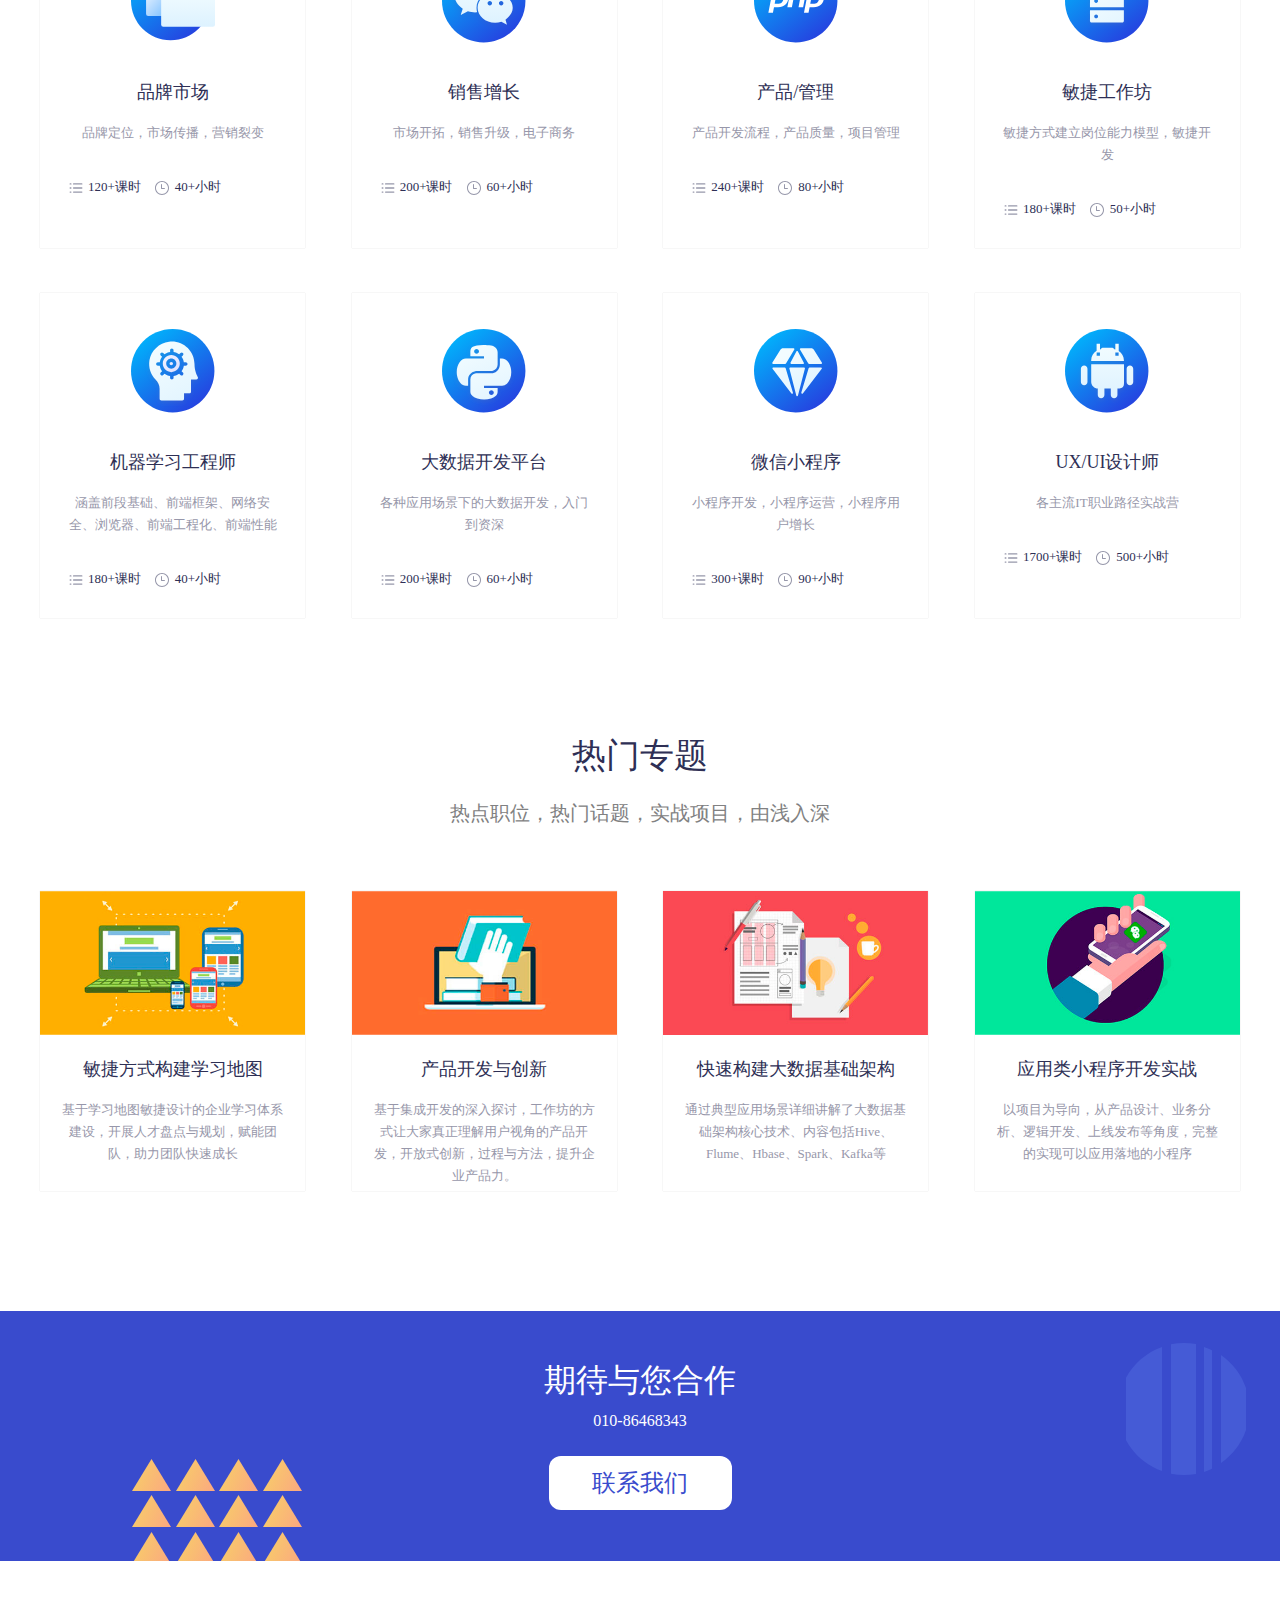
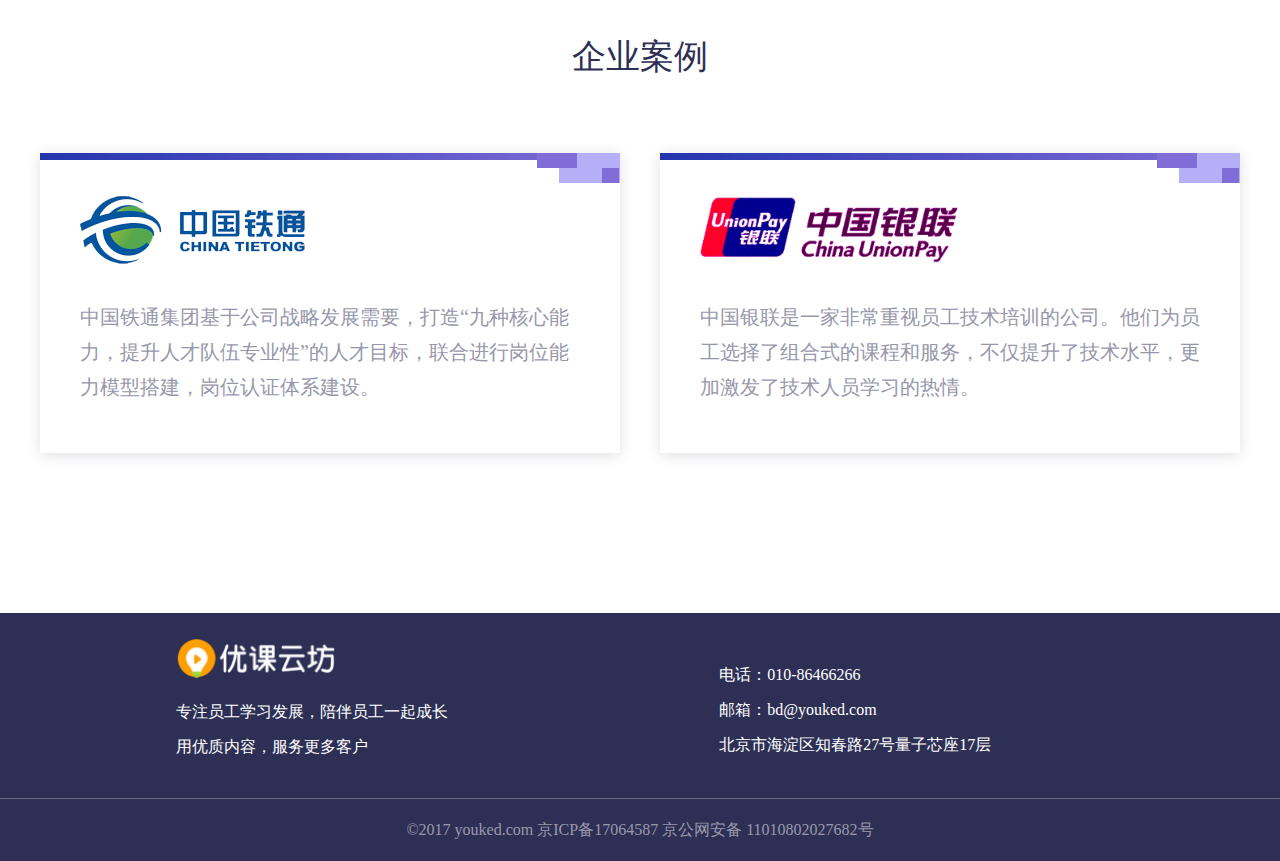
==== commit b720cfd4: "css" ====
--- a/buy.html
+++ b/buy.html
@@ -2,7 +2,7 @@
 <html>
 <head>
   <meta charset="utf-8">
-  <title>优课云坊 - 专注 IT 职业课程研发</title>
+  <title>优课云坊，优质课程云端工坊</title>
   <meta name="keywords" content="视频课程,IT培训,在线教育,IT视频课程,课程制作,课程研发" />
   <meta name="description" content="优课云坊是一个专业从事 IT 职业技术类课程研发与制作的内容平台，我们希望通过生产更多、更好的学习内容，让更多人能够掌握和精进互联网开发的知识和技能，从而更好地用技术改变生活。优课云坊的制作团队均有 6 年以上的课程研发、制作和内容出版经验，发布过 3000+ 门互联网职业技术类课程，并与行业权威的人民邮电出版社等合作出版了多本技术类书籍。" />
   <link rel="stylesheet" type="text/css" href="./css/reset.css">
@@ -19,8 +19,8 @@
     </a>
     <nav class="header-nav">
       <a href="./index.html" class="nav-item">首页</a>
-      <a href="javascript:;" class="nav-item active">课程购买</a>
-      <a href="./order.html" class="nav-item">课程定制</a>
+      <a href="javascript:;" class="nav-item active">建立标准</a>
+      <a href="./order.html" class="nav-item">发展培养</a>
       <a href="https://shimo.im/forms/dloqeWOgRNdibAnz/fill" target="blank" class="nav-item">联系我们</a>
     </nav>
   </div>
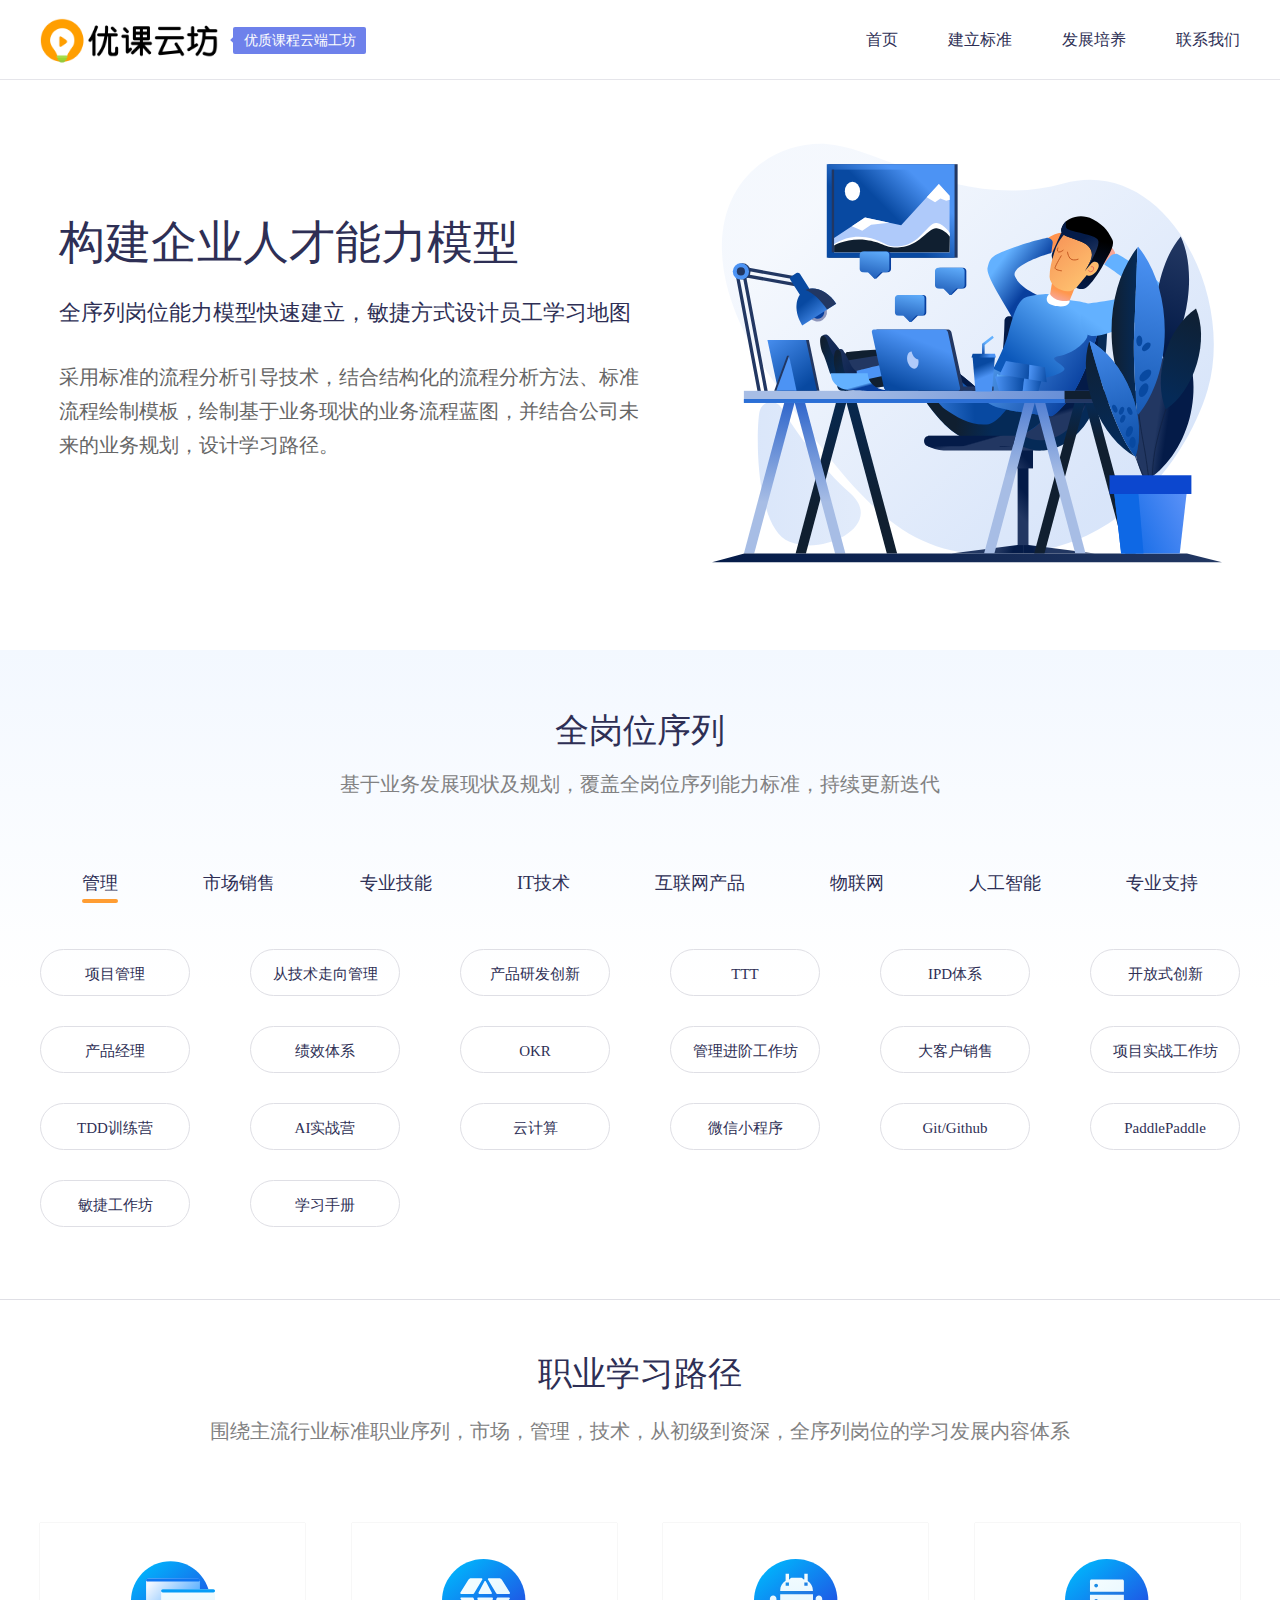
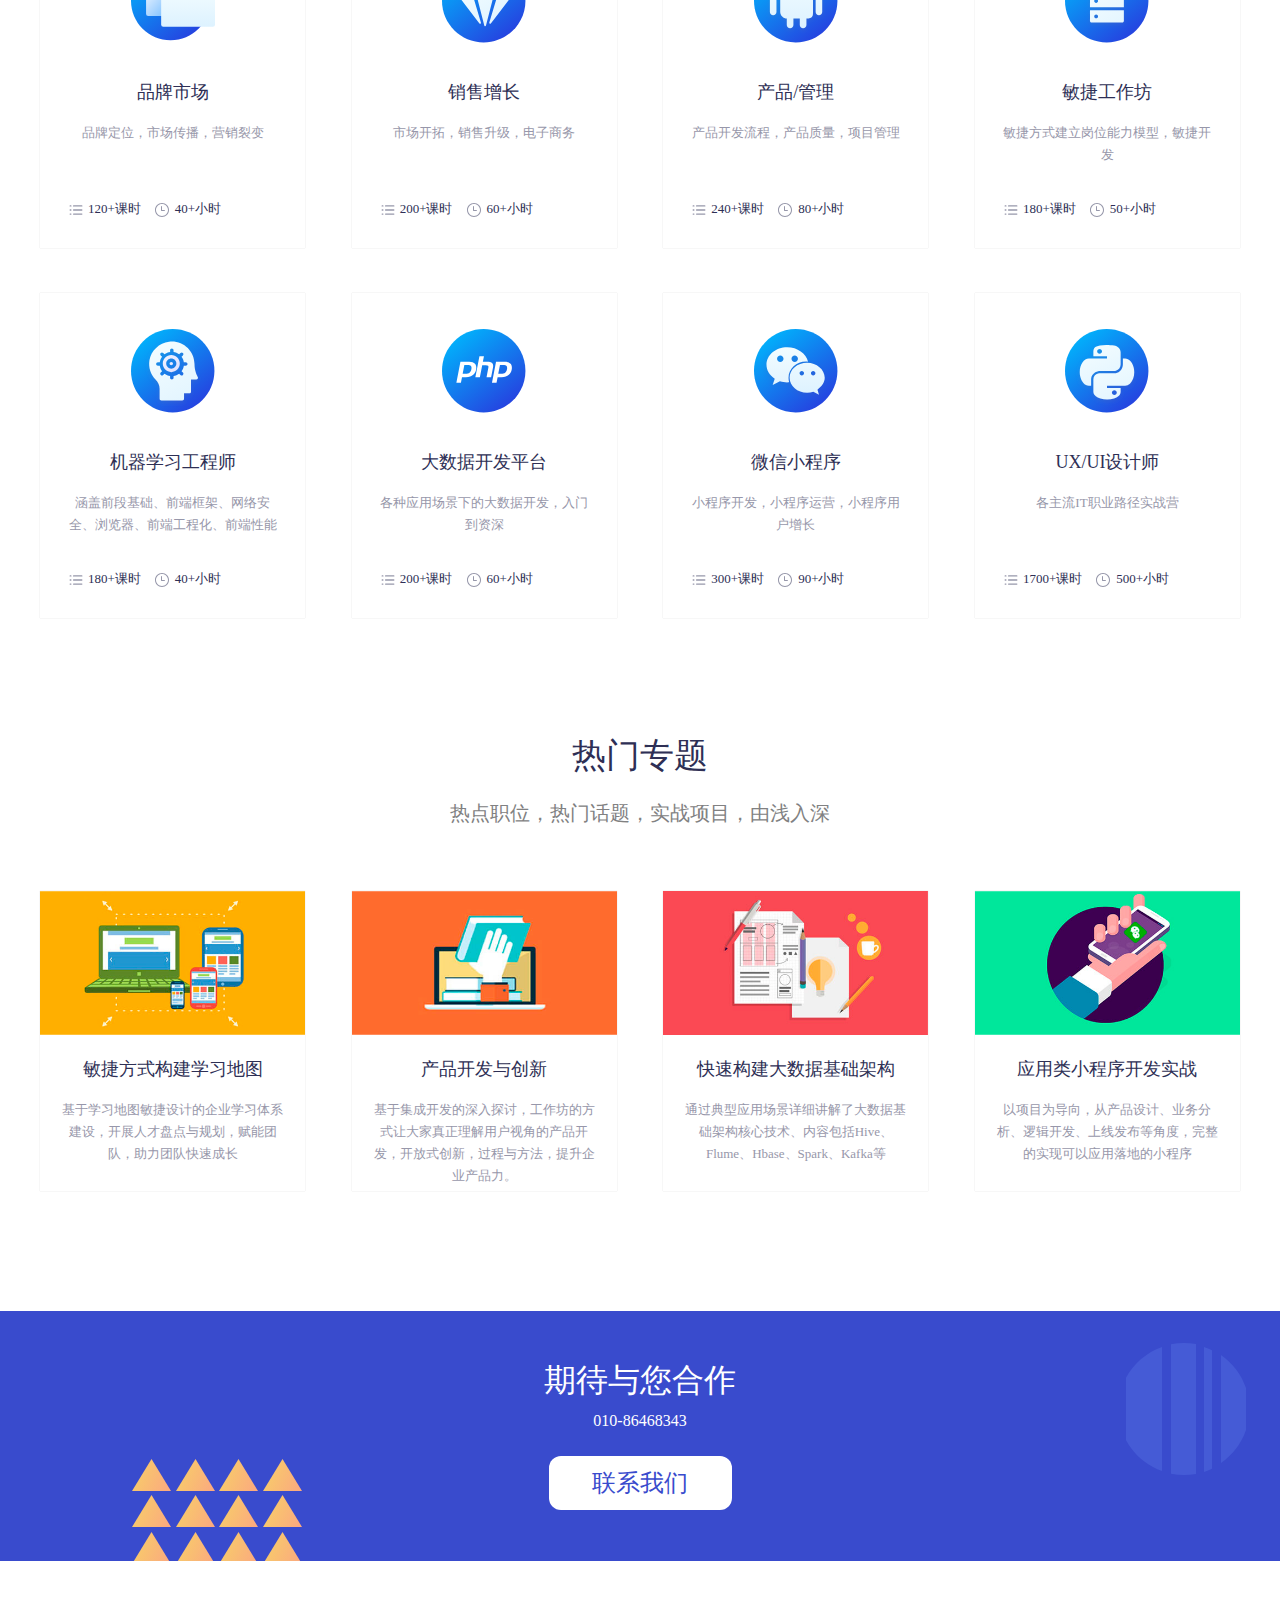
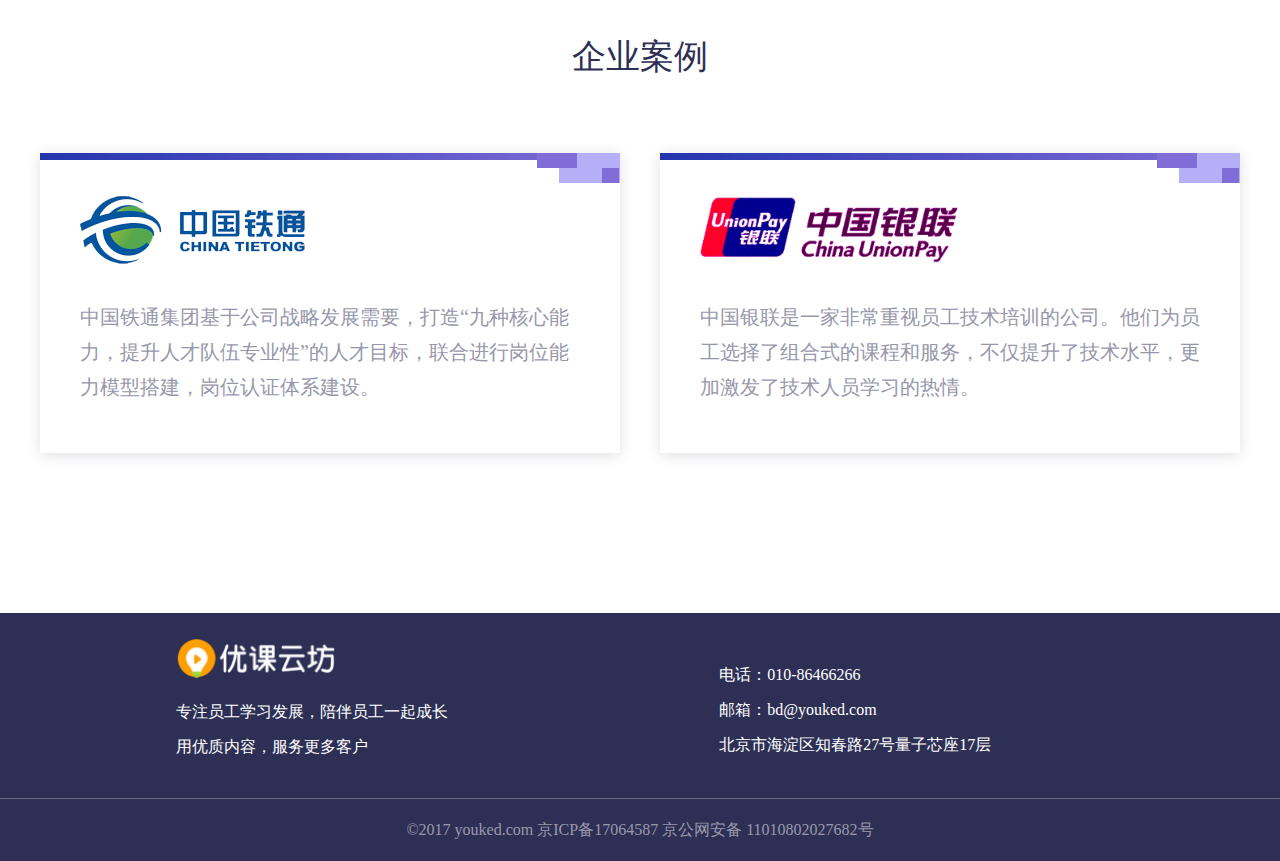
==== commit 8d9ff54f: "css" ====
--- a/buy.html
+++ b/buy.html
@@ -451,7 +451,7 @@
         </li>
         <li class="zhiye-item">
           <div class="zhiye-item-photo">
-            <img src="./images/wx.svg" class="zhiye-item-img">
+            <img src="./images/ui.svg" class="zhiye-item-img">
           </div>
           <h3 class="zhiye-item-title">销售增长</h3>
           <p class="zhiye-item-desc">市场开拓，销售升级，电子商务</p>
@@ -462,7 +462,7 @@
         </li>
         <li class="zhiye-item">
           <div class="zhiye-item-photo">
-            <img src="./images/php.svg" class="zhiye-item-img">
+            <img src="./images/Andriod.svg" class="zhiye-item-img">
           </div>
           <h3 class="zhiye-item-title">产品/管理</h3>
           <p class="zhiye-item-desc">产品开发流程，产品质量，项目管理</p>
@@ -495,7 +495,7 @@
         </li>
         <li class="zhiye-item">
           <div class="zhiye-item-photo">
-            <img src="./images/pythone.svg" class="zhiye-item-img">
+            <img src="./images/php.svg" class="zhiye-item-img">
           </div>
           <h3 class="zhiye-item-title">大数据开发平台</h3>
           <p class="zhiye-item-desc">各种应用场景下的大数据开发，入门到资深</p>
@@ -506,7 +506,7 @@
         </li>
         <li class="zhiye-item">
           <div class="zhiye-item-photo">
-            <img src="./images/ui.svg" class="zhiye-item-img">
+            <img src="./images/wx.svg" class="zhiye-item-img">
           </div>
           <h3 class="zhiye-item-title">微信小程序</h3>
           <p class="zhiye-item-desc">小程序开发，小程序运营，小程序用户增长</p>
@@ -517,7 +517,7 @@
         </li>
         <li class="zhiye-item">
           <div class="zhiye-item-photo">
-            <img src="./images/Andriod.svg" class="zhiye-item-img">
+            <img src="./images/pythone.svg" class="zhiye-item-img">
           </div>
           <h3 class="zhiye-item-title">UX/UI设计师</h3>
           <p class="zhiye-item-desc">各主流IT职业路径实战营</p>
--- a/css/buy.css
+++ b/css/buy.css
@@ -469,6 +469,7 @@
   line-height: 22px;
   color: #9797aa;
   font-weight: 300;
+  height: 44px;
   margin-bottom: 34px;
 }
 .page-mainer .zhiye-section .container .zhiye-list .zhiye-item .zhiye-item-info {
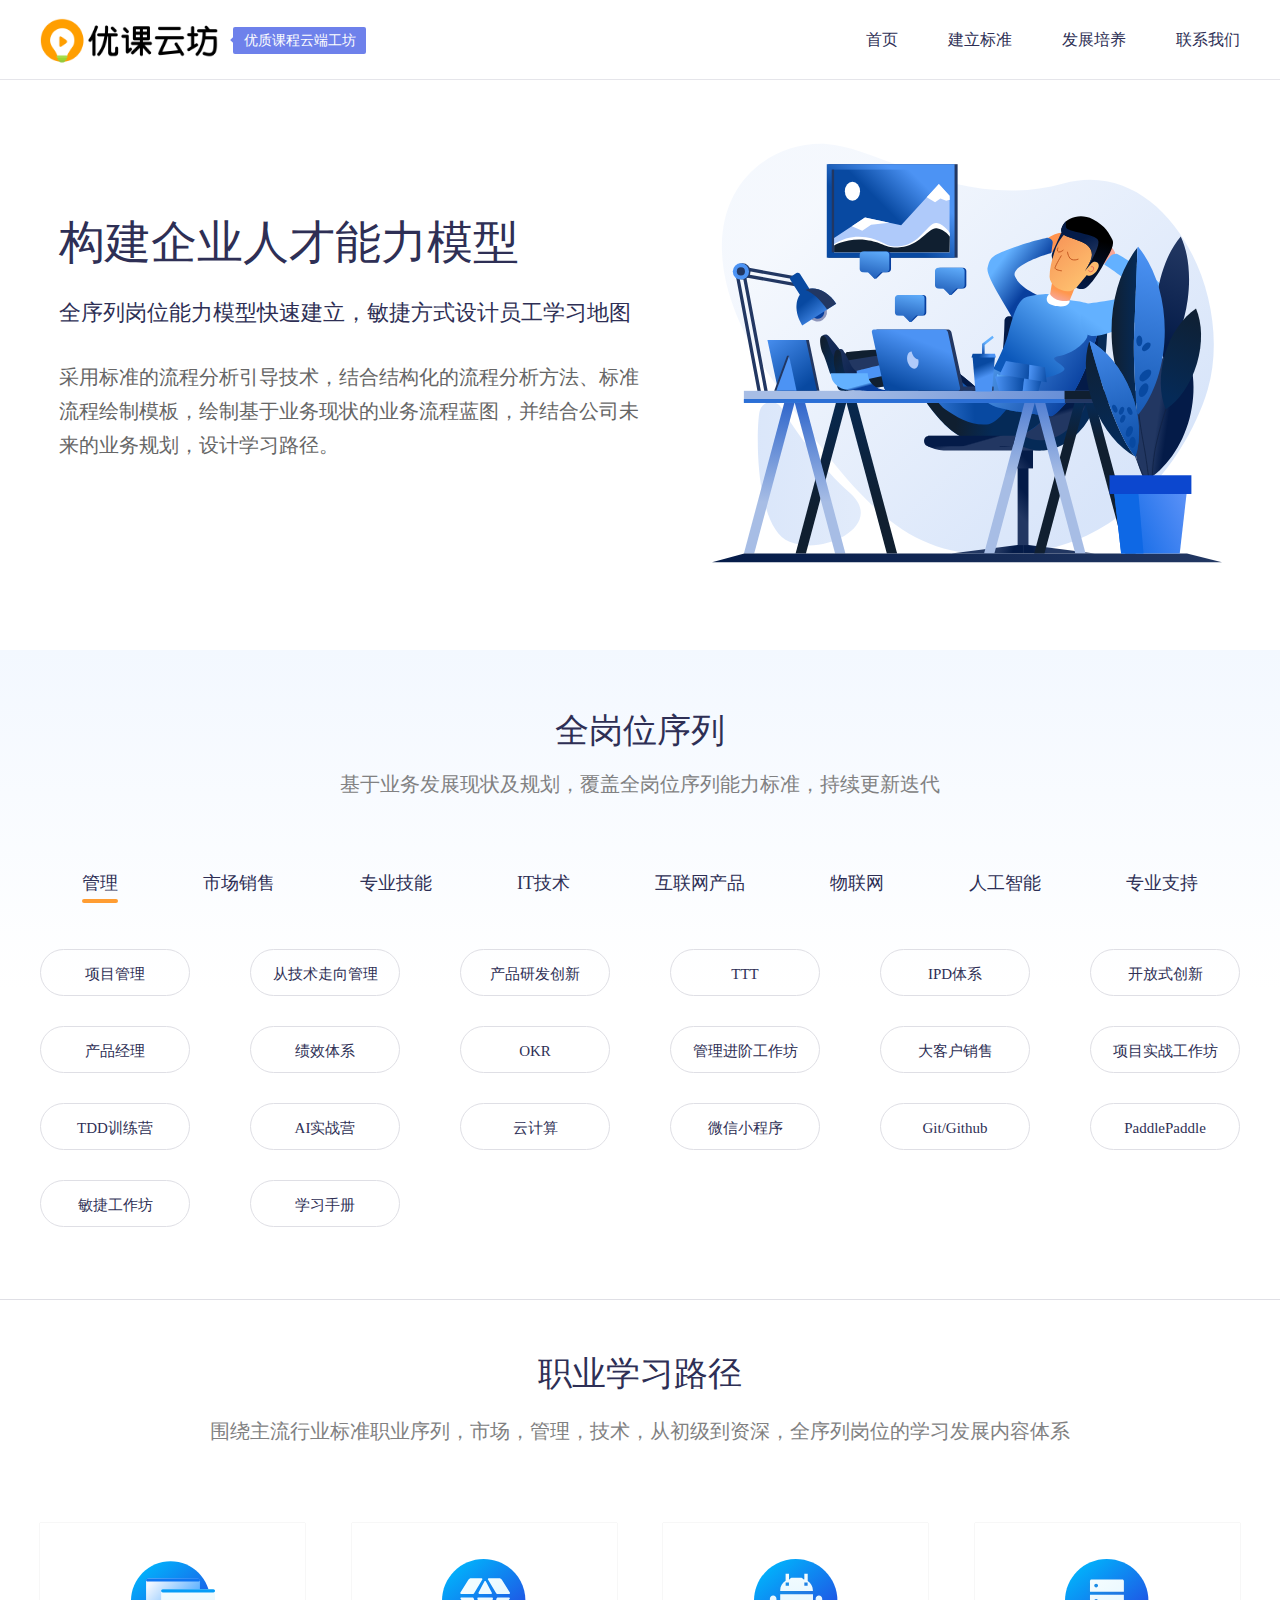
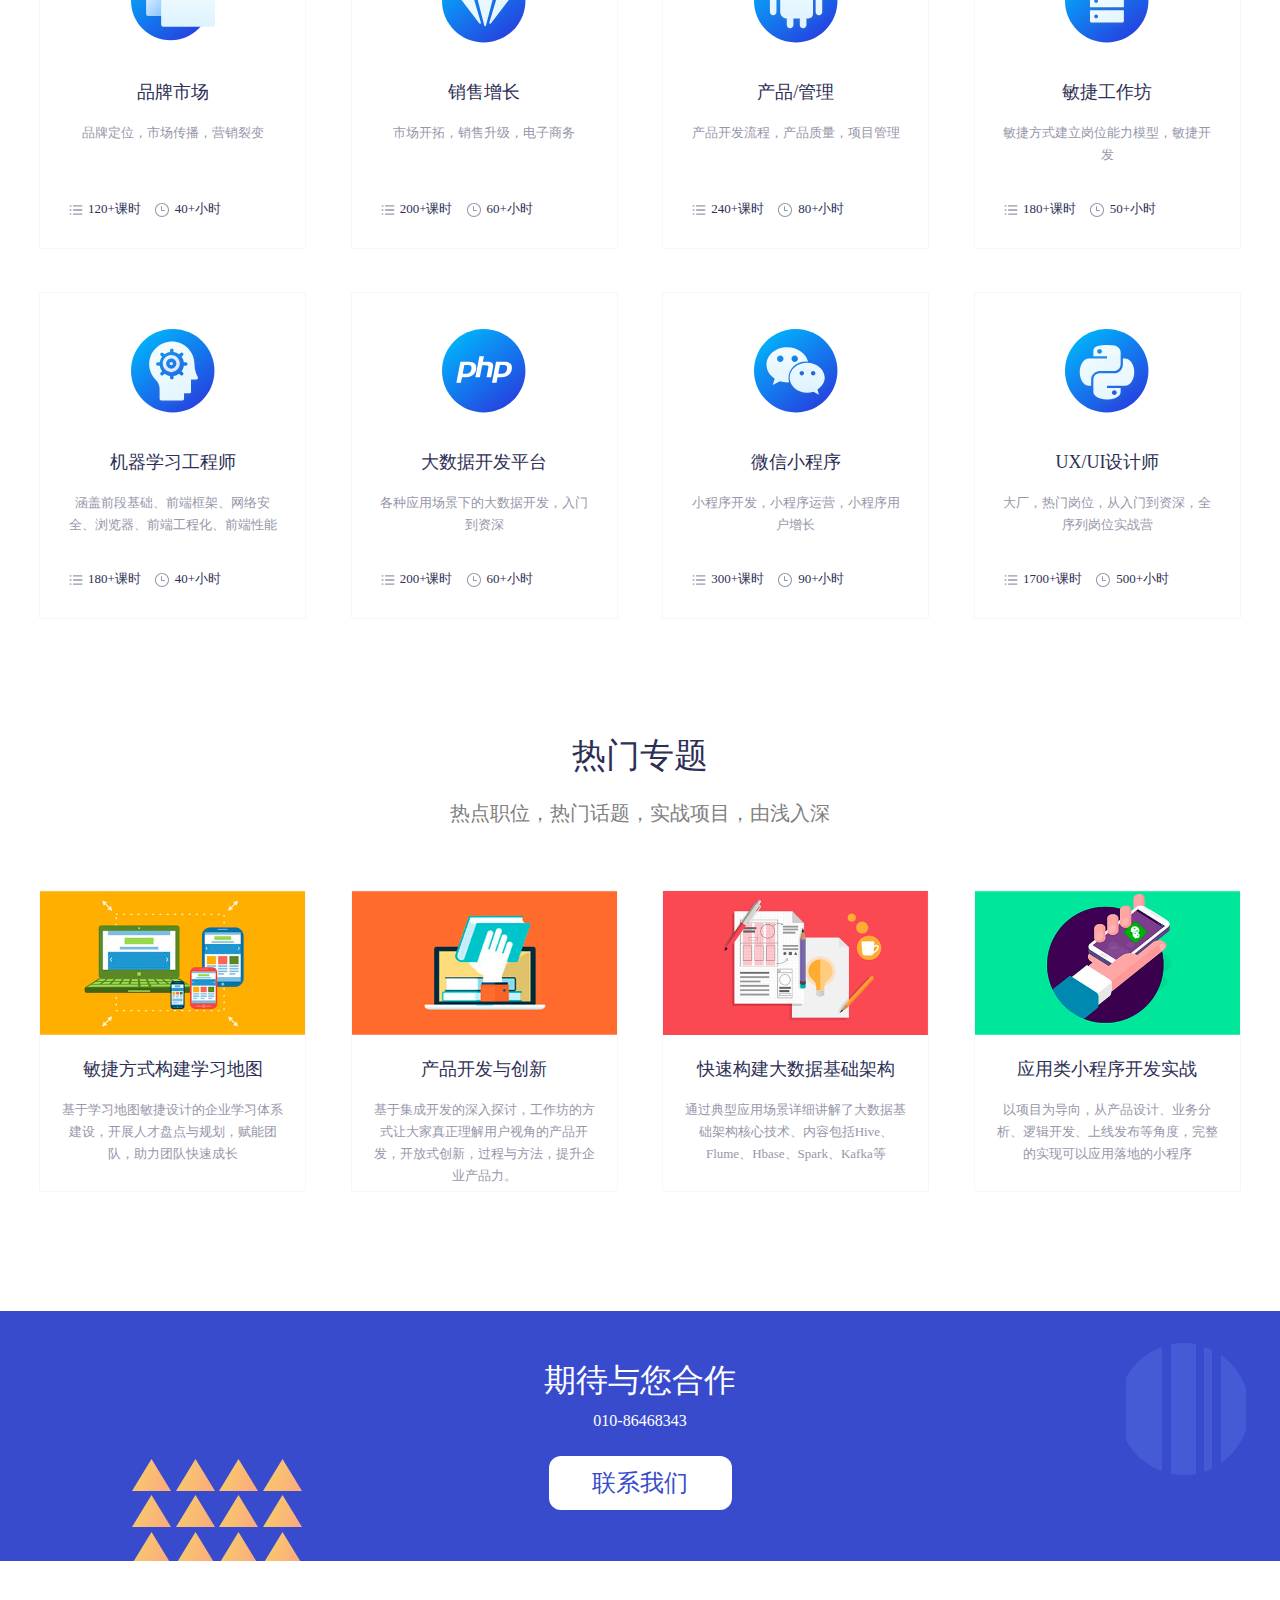
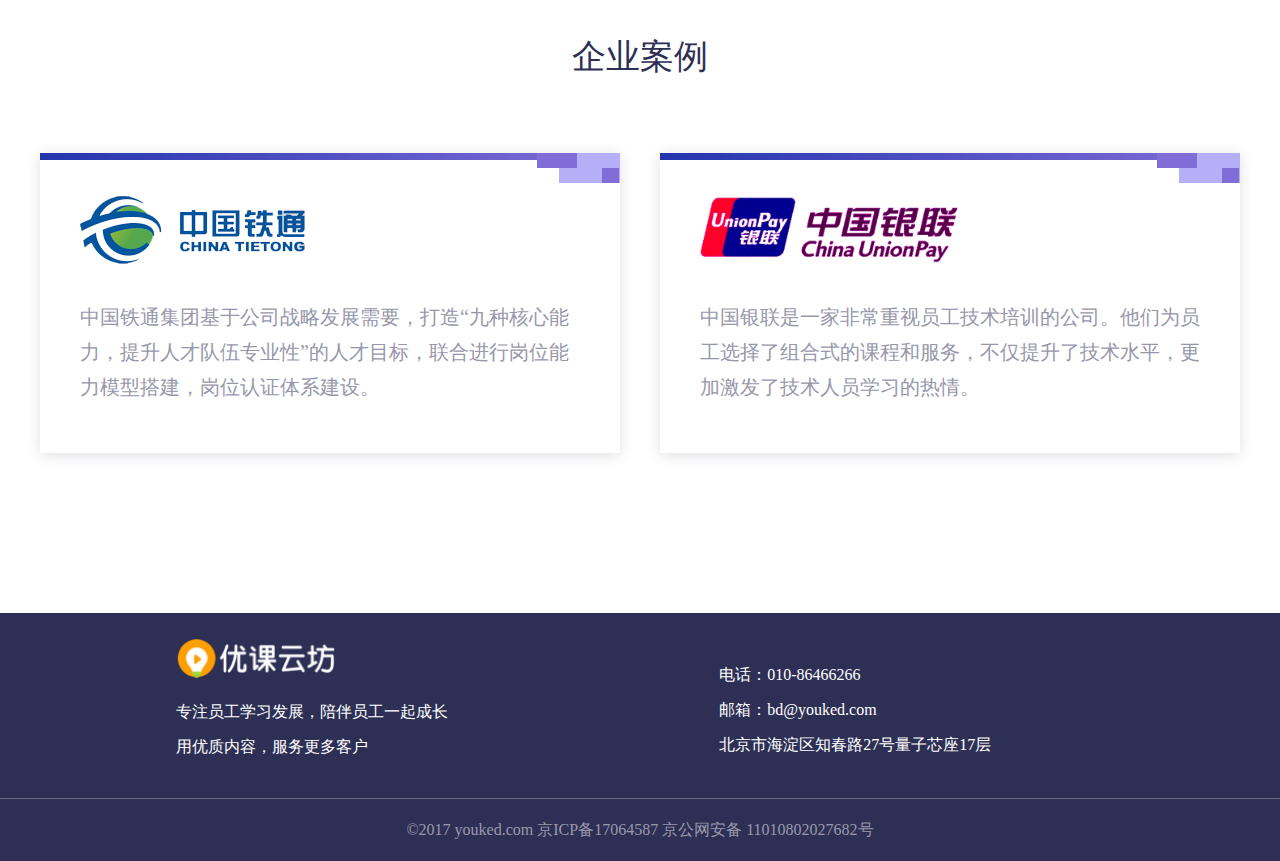
==== commit 17f778c5: "css" ====
--- a/buy.html
+++ b/buy.html
@@ -520,7 +520,7 @@
             <img src="./images/pythone.svg" class="zhiye-item-img">
           </div>
           <h3 class="zhiye-item-title">UX/UI设计师</h3>
-          <p class="zhiye-item-desc">各主流IT职业路径实战营</p>
+          <p class="zhiye-item-desc">大厂，热门岗位，从入门到资深，全序列岗位实战营</p>
           <div class=zhiye-item-info>
             <span class="zhiye-item-number">1700+课时</span>
             <span class="zhiye-item-duration">500+小时</span>
